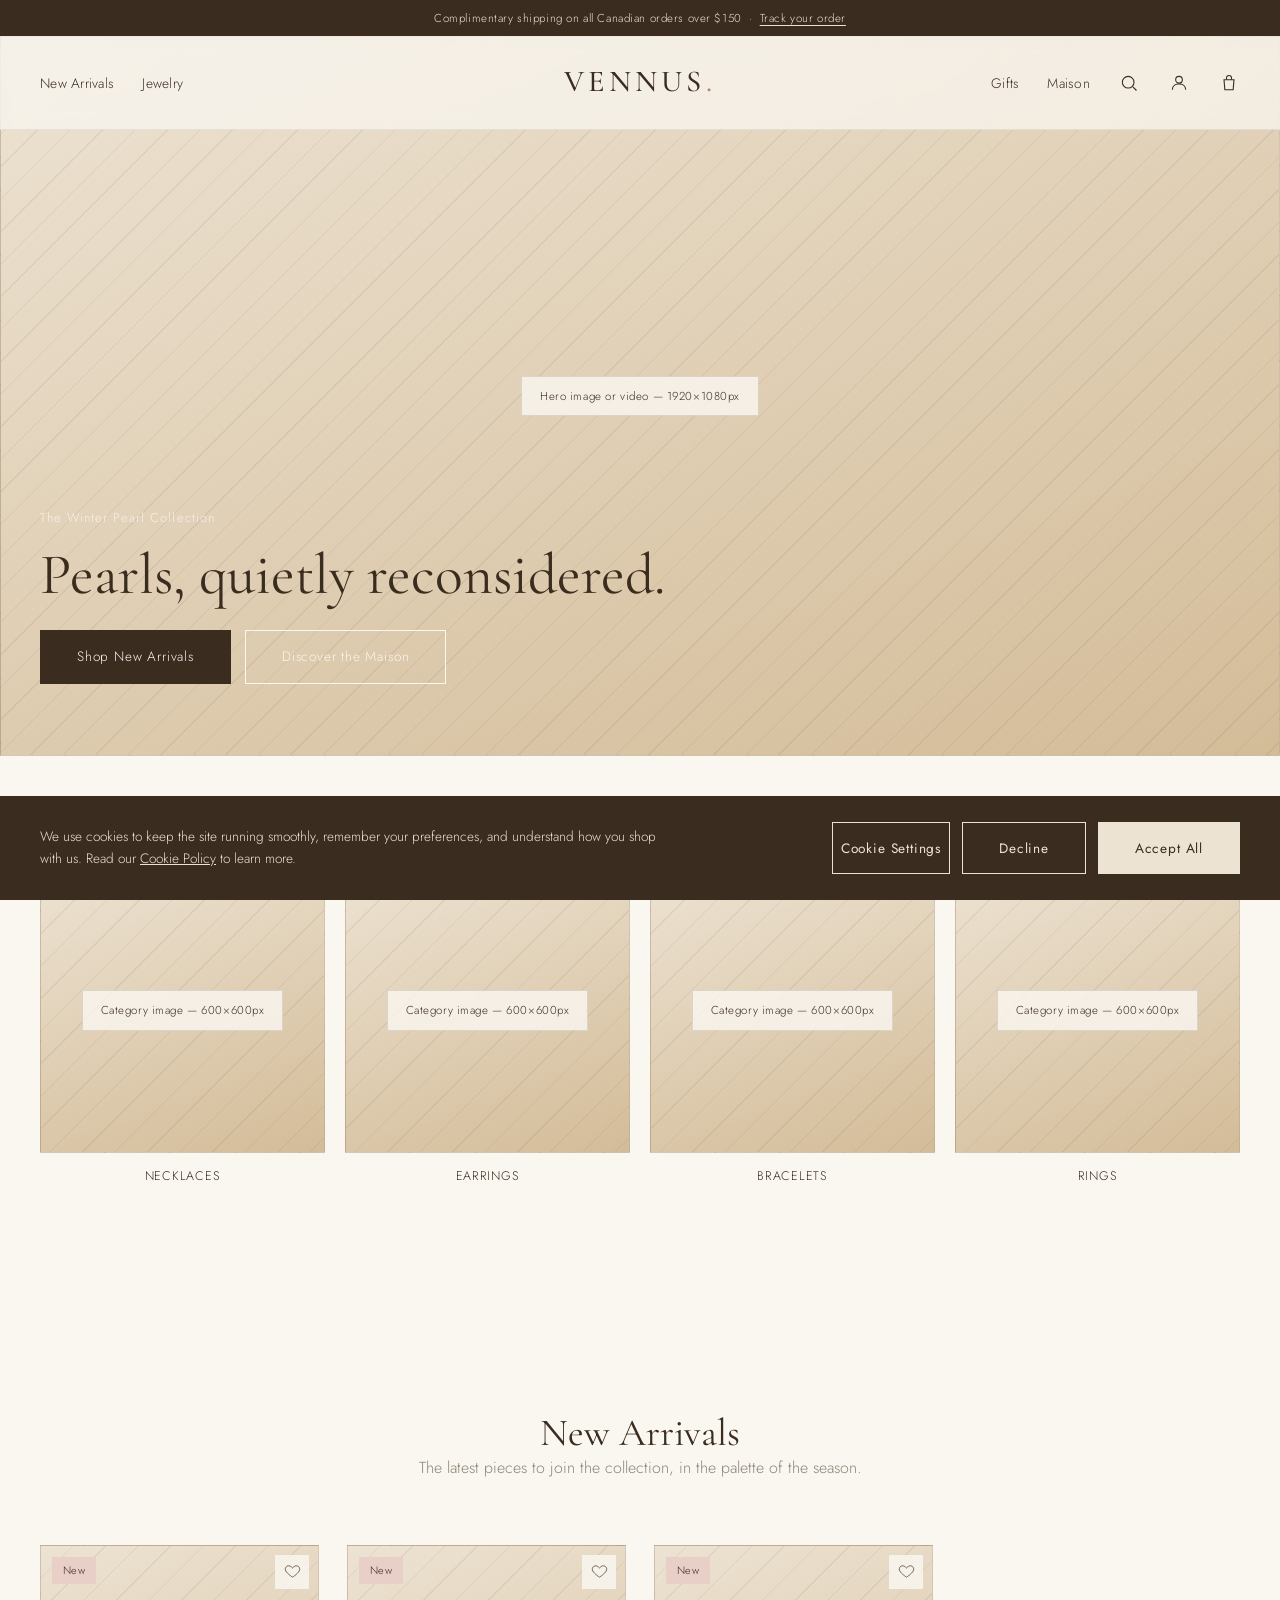
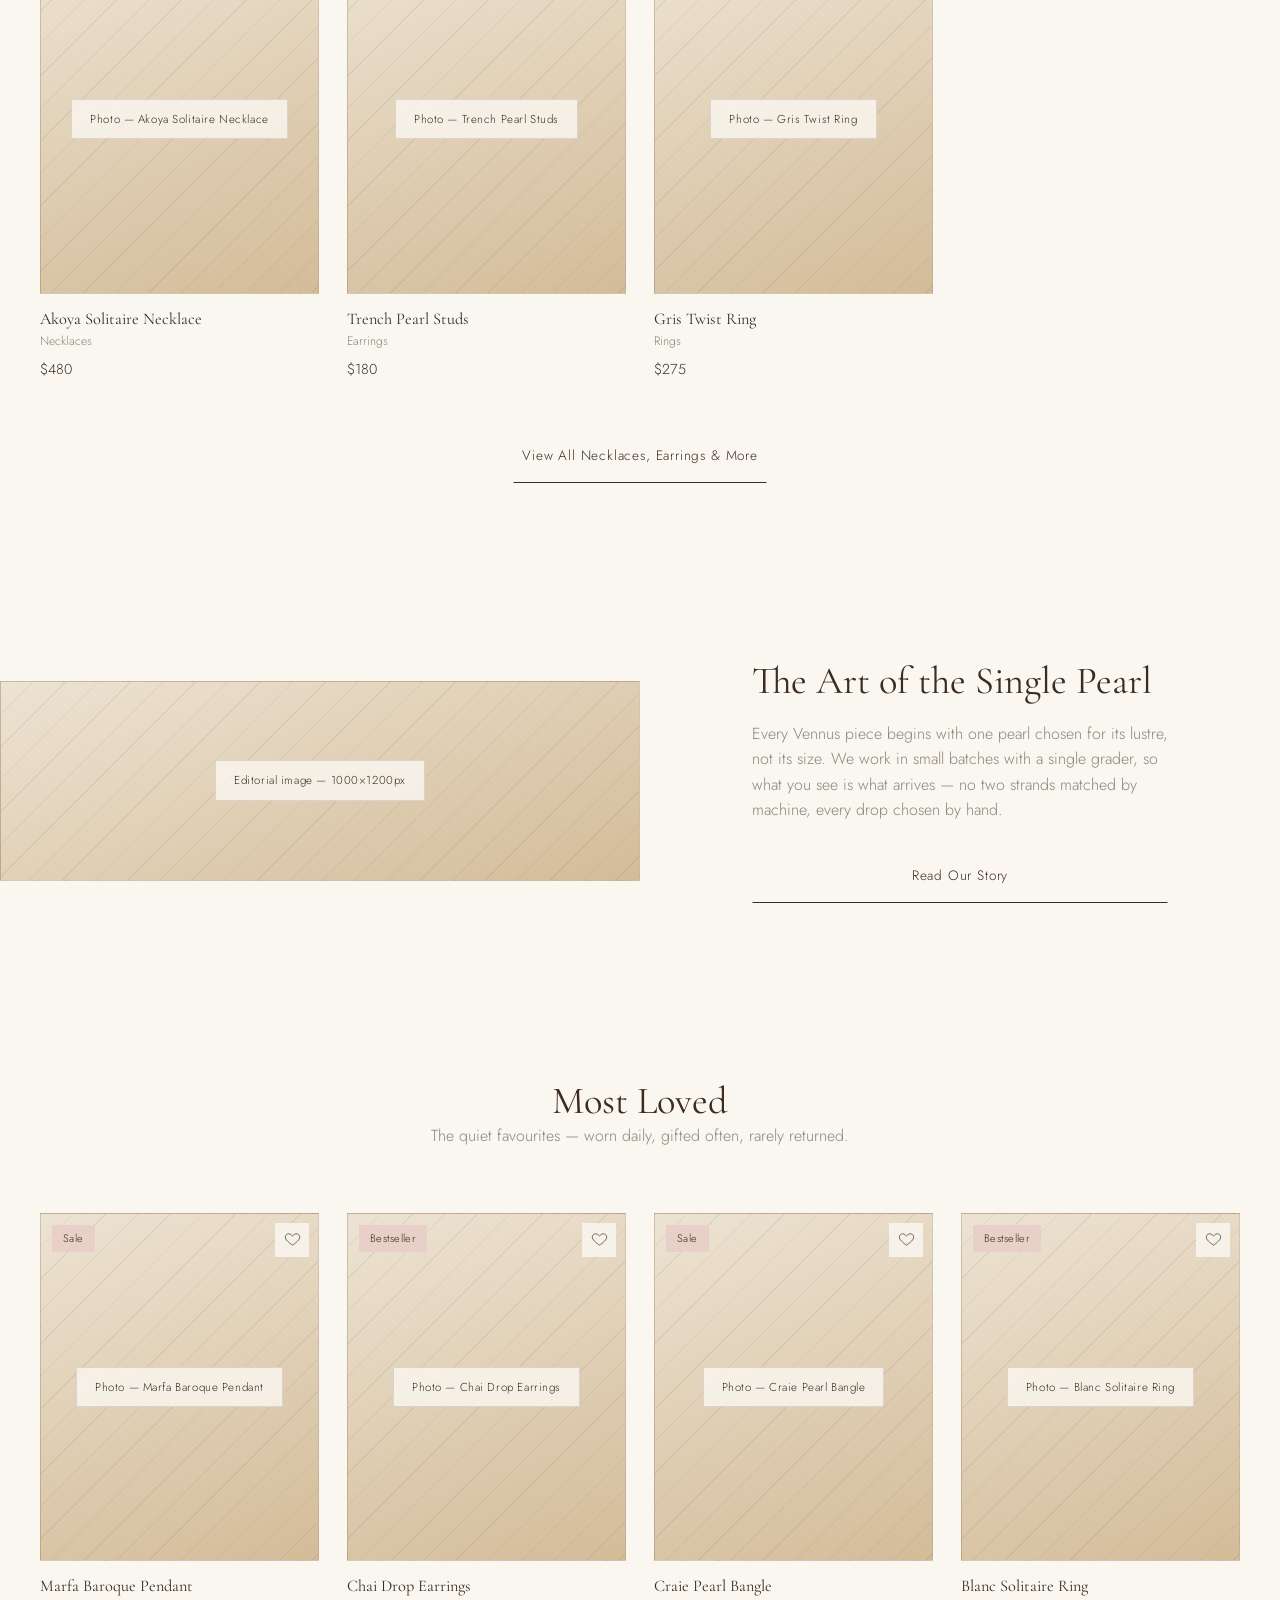
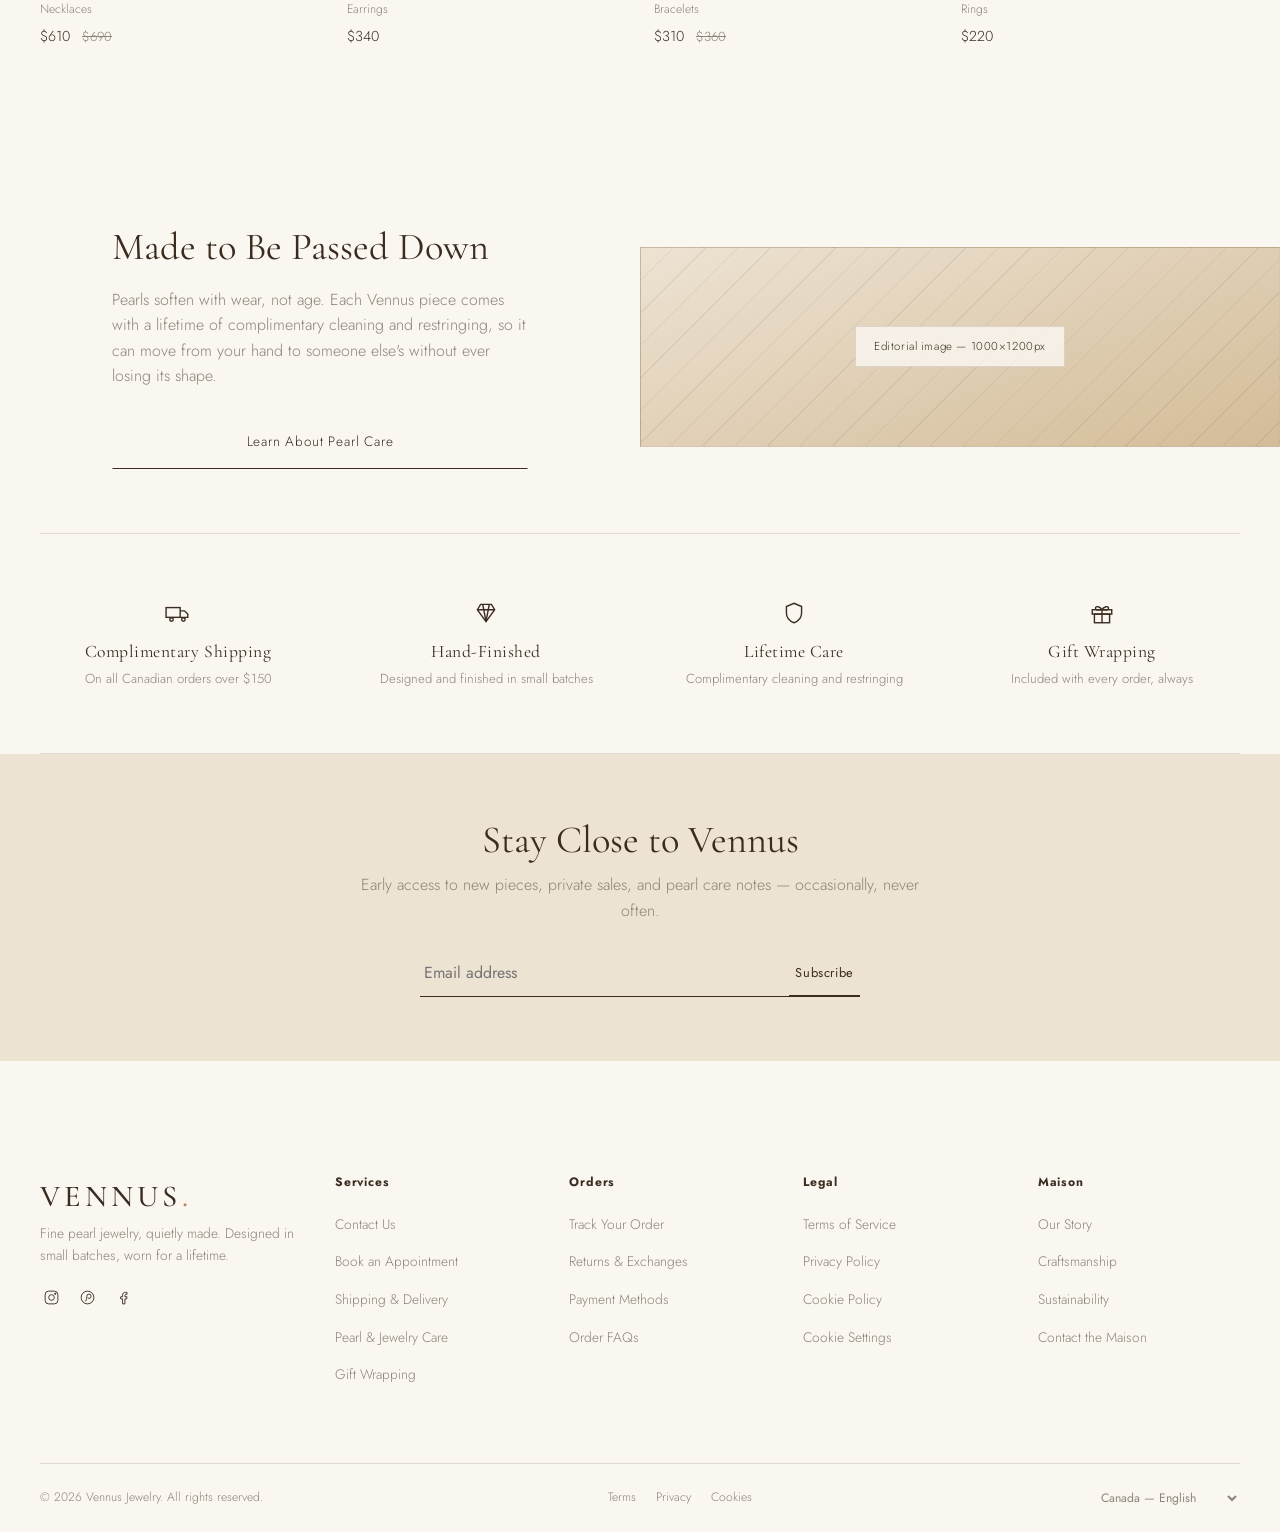
==== index.html @ 87d107f0 "Fix the actual root cause of the reload flash: a cold-starting backend The previous fix (apply immed" ====
<!DOCTYPE html>
<html lang="en">
<head>
<meta charset="UTF-8">
<meta name="viewport" content="width=device-width, initial-scale=1.0">
<title>VENNUS Jewelry — Fine Pearl Jewelry</title>
<meta name="description" content="VENNUS Jewelry — quietly luxurious pearl necklaces, earrings, bracelets, and rings, designed in small batches.">
<link rel="stylesheet" href="css/style.css?v=16">
</head>
<body class="hero-page">

<a href="#main" class="skip-link">Skip to content</a>

<!-- ============ TOP UTILITY BAR ============ -->
<div class="topbar">
  Complimentary shipping on all Canadian orders over $150 &nbsp;&middot;&nbsp; <a href="info.html#orders-track">Track your order</a>
</div>

<!-- ============ HEADER / NAVIGATION ============
     To change nav labels or add a category, edit the <li> items
     below. Each "has-dropdown" item shows a mega-menu on hover. -->
<header class="site-header">
  <nav class="nav-wrap" aria-label="Primary">
    <div class="nav-side nav-left">
      <button type="button" class="hamburger" data-mobile-open aria-label="Open menu">
        <span></span><span></span><span></span>
      </button>
      <ul class="primary-nav">
        <li><a href="shop.html" class="nav-link">New Arrivals</a></li>

        <!-- ===== JEWELRY MEGA MENU =====
             Columns: Gold Jewelry / Silver Jewelry / Solid Pearl
             Jewelry / Collections / Gifts. To edit a column, change
             the <h5> heading and the <li> links beneath it. -->
        <li class="has-dropdown">
          <a href="shop.html" class="nav-link" aria-haspopup="true" aria-expanded="false">Jewelry</a>
          <div class="mega-menu">
            <div class="mega-inner">
              <a class="mega-feature" href="shop.html">
                <div class="placeholder-block" data-editable-image="mega_feature_jewelry" aria-hidden="true"><span class="placeholder-label">Feature image — 760×570px</span></div>
                <span class="mega-feature-label">Precious Moments</span>
              </a>
              <div class="mega-cols">
                <div class="mega-col">
                  <h5>Gold Jewelry</h5>
                  <ul>
                    <li><a href="shop.html?category=rings">Rings</a></li>
                    <li><a href="shop.html?category=rings">Wedding rings</a></li>
                    <li><a href="shop.html?category=bracelets">Bracelets</a></li>
                    <li><a href="shop.html?category=necklaces">Necklaces and pendants</a></li>
                    <li><a href="shop.html?category=earrings">Earrings</a></li>
                    <li><a href="shop.html">View all</a></li>
                  </ul>
                </div>
                <div class="mega-col">
                  <h5>Silver Jewelry</h5>
                  <ul>
                    <li><a href="shop.html?category=rings">Rings</a></li>
                    <li><a href="shop.html?category=bracelets">Bracelets</a></li>
                    <li><a href="shop.html?category=necklaces">Necklaces and pendants</a></li>
                    <li><a href="shop.html?category=earrings">Earrings</a></li>
                    <li><a href="shop.html">View all</a></li>
                  </ul>
                </div>
                <div class="mega-col">
                  <h5>Solid Pearl Jewelry</h5>
                  <ul>
                    <li><a href="shop.html?category=necklaces">Pearl strands</a></li>
                    <li><a href="shop.html?category=necklaces">Necklaces and pendants</a></li>
                    <li><a href="shop.html?category=earrings">Earrings</a></li>
                    <li><a href="shop.html?category=bracelets">Bracelets</a></li>
                    <li><a href="shop.html">View all</a></li>
                  </ul>
                </div>
                <div class="mega-col">
                  <h5>Collections</h5>
                  <ul>
                    <li><a href="shop.html">Akoya</a></li>
                    <li><a href="shop.html">White South Sea</a></li>
                    <li><a href="shop.html">Keshi</a></li>
                  </ul>
                </div>
                <div class="mega-col">
                  <h5>Gifts</h5>
                  <ul>
                    <li><a href="shop.html">Gifts for her</a></li>
                    <li><a href="shop.html">Bridal gifts</a></li>
                    <li><a href="shop.html">Under $300</a></li>
                    <li><a href="info.html#services-gifting">Gift wrapping</a></li>
                  </ul>
                </div>
              </div>
            </div>
          </div>
        </li>
      </ul>
    </div>

    <a href="index.html" class="logo">VENNUS<span>.</span></a>

    <div class="nav-side nav-right">
      <ul class="primary-nav">
        <li><a href="shop.html" class="nav-link">Gifts</a></li>

        <!-- ===== MAISON MEGA MENU ===== -->
        <li class="has-dropdown">
          <a href="maison.html" class="nav-link" aria-haspopup="true" aria-expanded="false">Maison</a>
          <div class="mega-menu">
            <div class="mega-inner">
              <a class="mega-feature" href="maison.html">
                <div class="placeholder-block" data-editable-image="mega_feature_maison" aria-hidden="true"><span class="placeholder-label">Feature image — 760×570px</span></div>
                <span class="mega-feature-label">Inside the Atelier</span>
              </a>
              <div class="mega-cols">
                <div class="mega-col">
                  <h5>The Maison of Vennus</h5>
                  <ul>
                    <li><a href="maison.html#story">Our story</a></li>
                    <li><a href="maison.html#craft">Craftsmanship</a></li>
                    <li><a href="maison.html#sustainability">Sustainability</a></li>
                    <li><a href="info.html#services-care">Pearl care</a></li>
                    <li><a href="info.html#services-contact">Contact the maison</a></li>
                  </ul>
                </div>
              </div>
            </div>
          </div>
        </li>
      </ul>

      <button type="button" class="icon-btn" data-search-open aria-label="Search">
        <svg viewBox="0 0 24 24"><circle cx="11" cy="11" r="7" fill="none"/><line x1="21" y1="21" x2="16.65" y2="16.65"/></svg>
      </button>
      <a href="login.html" class="icon-btn" aria-label="Account">
        <svg viewBox="0 0 24 24"><circle cx="12" cy="8" r="4" fill="none"/><path d="M4 20c0-4.4 3.6-7 8-7s8 2.6 8 7" fill="none"/></svg>
      </a>
      <button type="button" class="icon-btn" data-cart-open aria-label="Open bag">
        <svg viewBox="0 0 24 24"><path d="M6 8h12l-1 12H7L6 8z" fill="none"/><path d="M9 8V6a3 3 0 0 1 6 0v2" fill="none"/></svg>
        <span class="cart-count" style="display:none;">0</span>
      </button>
    </div>
  </nav>
</header>

<!-- ============ MOBILE MENU ============ -->
<div class="mobile-menu" id="mobileMenu">
  <button type="button" class="icon-btn mobile-close" data-mobile-close aria-label="Close menu">
    <svg viewBox="0 0 24 24"><line x1="4" y1="4" x2="20" y2="20"/><line x1="20" y1="4" x2="4" y2="20"/></svg>
  </button>
  <ul class="mobile-primary">
    <li><a href="shop.html">New Arrivals</a></li>
    <li>
      <button type="button" class="mobile-toggle" data-mobile-toggle="mMenuJewelry" aria-expanded="false">
        Jewelry <span class="chevron">+</span>
      </button>
      <ul class="mobile-submenu" id="mMenuJewelry">
        <li><a href="shop.html?category=rings">Rings</a></li>
        <li><a href="shop.html?category=bracelets">Bracelets</a></li>
        <li><a href="shop.html?category=necklaces">Necklaces &amp; Pendants</a></li>
        <li><a href="shop.html?category=earrings">Earrings</a></li>
        <li><a href="shop.html">Gold, Silver &amp; Solid Pearl</a></li>
        <li><a href="shop.html">View All Jewelry</a></li>
      </ul>
    </li>
    <li><a href="shop.html">Gifts</a></li>
    <li>
      <button type="button" class="mobile-toggle" data-mobile-toggle="mMenuMaison" aria-expanded="false">
        Maison <span class="chevron">+</span>
      </button>
      <ul class="mobile-submenu" id="mMenuMaison">
        <li><a href="maison.html#story">Our Story</a></li>
        <li><a href="maison.html#craft">Craftsmanship</a></li>
        <li><a href="maison.html#sustainability">Sustainability</a></li>
        <li><a href="maison.html">The Maison of Vennus</a></li>
      </ul>
    </li>
  </ul>
  <ul class="mobile-utility">
    <li><a href="login.html">Account</a></li>
    <li><a href="info.html#services-contact">Services</a></li>
    <li><a href="info.html#orders-track">Track Your Order</a></li>
    <li><a href="info.html#legal-terms">Legal</a></li>
  </ul>
</div>

<!-- ============ SEARCH OVERLAY ============ -->
<div class="search-overlay" id="searchOverlay">
  <button type="button" class="icon-btn search-close" data-search-close aria-label="Close search">
    <svg viewBox="0 0 24 24"><line x1="4" y1="4" x2="20" y2="20"/><line x1="20" y1="4" x2="4" y2="20"/></svg>
  </button>
  <div class="search-box">
    <form id="searchForm">
      <label for="searchInput" class="visually-hidden">Search</label>
      <input type="text" id="searchInput" placeholder="Search pearls, necklaces, gifts…" autocomplete="off">
      <button type="submit" class="icon-btn" aria-label="Submit search">
        <svg viewBox="0 0 24 24"><circle cx="11" cy="11" r="7" fill="none"/><line x1="21" y1="21" x2="16.65" y2="16.65"/></svg>
      </button>
    </form>
  </div>
</div>

<!-- ============ CART DRAWER ============ -->
<div class="drawer-backdrop" id="drawerBackdrop"></div>
<aside class="cart-drawer" id="cartDrawer" aria-label="Shopping bag">
  <div class="cart-drawer-header">
    <h3>Your Bag</h3>
    <button type="button" class="icon-btn" data-cart-close aria-label="Close bag">
      <svg viewBox="0 0 24 24"><line x1="4" y1="4" x2="20" y2="20"/><line x1="20" y1="4" x2="4" y2="20"/></svg>
    </button>
  </div>
  <div class="cart-items">
    <div class="cart-empty" id="cartEmpty">Your bag is currently empty.</div>
    <div id="cartItemsList"></div>
  </div>
  <div class="cart-drawer-footer">
    <div class="cart-subtotal"><span>Subtotal</span><span id="cartSubtotal">$0</span></div>
    <button type="button" class="btn btn-primary btn-block" id="checkoutBtn">Checkout</button>
    <p class="cart-note">Shipping, taxes, and any discounts calculated at checkout.</p>
  </div>
</aside>

<!-- ============ MAIN CONTENT ============ -->
<main id="main">

  <!-- HERO — controlled from Admin -> Settings -> Hero Images/Video.
       If nothing's set there yet, this placeholder shows instead. -->
  <section class="hero">
    <div class="placeholder-block" data-editable-image="hero_home" aria-hidden="true">
      <span class="placeholder-label">Hero image or video — 1920×1080px</span>
    </div>
    <div class="hero-content on-image">
      <p class="hero-eyebrow">The Winter Pearl Collection</p>
      <h1>Pearls, quietly reconsidered.</h1>
      <div class="hero-actions">
        <a href="shop.html" class="btn btn-primary">Shop New Arrivals</a>
        <a href="maison.html" class="btn btn-secondary">Discover the Maison</a>
      </div>
    </div>
  </section>

  <!-- SHOP BY CATEGORY (Hermès-style tile grid) -->
  <section class="section category-grid-section">
    <div class="container">
      <div class="category-grid">
        <a href="shop.html?category=necklaces" class="category-tile">
          <div class="placeholder-block" data-editable-image="category_necklaces" aria-hidden="true"><span class="placeholder-label">Category image — 600×600px</span></div>
          <span class="category-tile-label">Necklaces</span>
        </a>
        <a href="shop.html?category=earrings" class="category-tile">
          <div class="placeholder-block" data-editable-image="category_earrings" aria-hidden="true"><span class="placeholder-label">Category image — 600×600px</span></div>
          <span class="category-tile-label">Earrings</span>
        </a>
        <a href="shop.html?category=bracelets" class="category-tile">
          <div class="placeholder-block" data-editable-image="category_bracelets" aria-hidden="true"><span class="placeholder-label">Category image — 600×600px</span></div>
          <span class="category-tile-label">Bracelets</span>
        </a>
        <a href="shop.html?category=rings" class="category-tile">
          <div class="placeholder-block" data-editable-image="category_rings" aria-hidden="true"><span class="placeholder-label">Category image — 600×600px</span></div>
          <span class="category-tile-label">Rings</span>
        </a>
      </div>
    </div>
  </section>

  <!-- NEW ARRIVALS -->
  <section class="section">
    <div class="container">
      <div class="section-header">
        <h2>New Arrivals</h2>
        <p>The latest pieces to join the collection, in the palette of the season.</p>
      </div>
      <!-- Auto-filled from products.js (items with tag: "new") -->
      <div class="product-grid" id="newArrivalsGrid"></div>
      <div class="center" style="margin-top:48px;">
        <a href="shop.html" class="btn btn-ghost">View All Necklaces, Earrings & More</a>
      </div>
    </div>
  </section>

  <!-- EDITORIAL SPLIT 1 -->
  <div class="editorial-split">
    <!-- IMAGE PLACEHOLDER: replace with a portrait editorial photo -->
    <div class="placeholder-block" data-editable-image="home_editorial_1" aria-hidden="true"><span class="placeholder-label">Editorial image — 1000×1200px</span></div>
    <div class="editorial-copy">
      <h2>The Art of the Single Pearl</h2>
      <p>Every Vennus piece begins with one pearl chosen for its lustre, not its size. We work in small batches with a single grader, so what you see is what arrives — no two strands matched by machine, every drop chosen by hand.</p>
      <a href="maison.html" class="btn btn-ghost">Read Our Story</a>
    </div>
  </div>

  <!-- BESTSELLERS -->
  <section class="section">
    <div class="container">
      <div class="section-header">
        <h2>Most Loved</h2>
        <p>The quiet favourites — worn daily, gifted often, rarely returned.</p>
      </div>
      <!-- Auto-filled from products.js (items with tag: "bestseller" or "sale") -->
      <div class="product-grid" id="bestsellersGrid"></div>
    </div>
  </section>

  <!-- EDITORIAL SPLIT 2 (reversed) -->
  <div class="editorial-split">
    <div class="editorial-copy">
      <h2>Made to Be Passed Down</h2>
      <p>Pearls soften with wear, not age. Each Vennus piece comes with a lifetime of complimentary cleaning and restringing, so it can move from your hand to someone else's without ever losing its shape.</p>
      <a href="info.html#services-care" class="btn btn-ghost">Learn About Pearl Care</a>
    </div>
    <!-- IMAGE PLACEHOLDER: replace with a close-up product/lifestyle photo -->
    <div class="placeholder-block" data-editable-image="home_editorial_2" aria-hidden="true"><span class="placeholder-label">Editorial image — 1000×1200px</span></div>
  </div>

  <!-- VALUE STRIP -->
  <div class="container">
    <div class="value-strip">
      <div>
        <span class="icon-btn"><svg viewBox="0 0 24 24"><rect x="1" y="7" width="13" height="9" fill="none"/><path d="M14 10h4l3 3v3h-7" fill="none"/><circle cx="6" cy="18" r="1.6" fill="none"/><circle cx="17" cy="18" r="1.6" fill="none"/></svg></span>
        <h4>Complimentary Shipping</h4>
        <p>On all Canadian orders over $150</p>
      </div>
      <div>
        <span class="icon-btn"><svg viewBox="0 0 24 24"><path d="M4 9l3-5h10l3 5-8 11-8-11z" fill="none"/><path d="M4 9h16M9 4l3 16 3-16" fill="none"/></svg></span>
        <h4>Hand-Finished</h4>
        <p>Designed and finished in small batches</p>
      </div>
      <div>
        <span class="icon-btn"><svg viewBox="0 0 24 24"><path d="M12 3l7 3v6c0 4.5-3 7.5-7 9-4-1.5-7-4.5-7-9V6l7-3z" fill="none"/></svg></span>
        <h4>Lifetime Care</h4>
        <p>Complimentary cleaning and restringing</p>
      </div>
      <div>
        <span class="icon-btn"><svg viewBox="0 0 24 24"><rect x="3" y="9" width="18" height="4" fill="none"/><rect x="5" y="13" width="14" height="8" fill="none"/><path d="M12 9v12M12 9c-1.5-3-6-4-6-1.5S9 9 12 9zm0 0c1.5-3 6-4 6-1.5S15 9 12 9z" fill="none"/></svg></span>
        <h4>Gift Wrapping</h4>
        <p>Included with every order, always</p>
      </div>
    </div>
  </div>

</main>

<!-- ============ FOOTER ============ -->
<footer class="site-footer">
  <div class="newsletter-band">
    <div class="container">
      <h2>Stay Close to Vennus</h2>
      <p>Early access to new pieces, private sales, and pearl care notes — occasionally, never often.</p>
      <form id="newsletterForm" class="newsletter-form">
        <label for="newsletterEmail" class="visually-hidden">Email address</label>
        <input type="email" id="newsletterEmail" placeholder="Email address" required>
        <button type="submit">Subscribe</button>
      </form>
      <p class="form-success" id="newsletterSuccess" style="display:none; max-width:440px; margin:16px auto 0;">Thank you — you're on the list.</p>
    </div>
  </div>

  <div class="container">
    <div class="footer-columns">
      <div class="footer-brand">
        <a href="index.html" class="logo">VENNUS<span>.</span></a>
        <p>Fine pearl jewelry, quietly made. Designed in small batches, worn for a lifetime.</p>
        <div class="footer-social">
          <a href="#" class="icon-btn" aria-label="Instagram"><svg viewBox="0 0 24 24"><rect x="3" y="3" width="18" height="18" rx="5" fill="none"/><circle cx="12" cy="12" r="4" fill="none"/><circle cx="17.3" cy="6.7" r="0.9" fill="currentColor"/></svg></a>
          <a href="#" class="icon-btn" aria-label="Pinterest"><svg viewBox="0 0 24 24"><circle cx="12" cy="12" r="9" fill="none"/><path d="M9.5 17.5c1-3 1.6-5.8 1.6-7.3a3 3 0 1 1 3 3c-1 0-1.9-.5-1.9-.5" fill="none"/></svg></a>
          <a href="#" class="icon-btn" aria-label="Facebook"><svg viewBox="0 0 24 24"><path d="M14 21v-7h2.5l.5-3H14V9c0-.9.3-1.5 1.6-1.5H17V4.8C16.7 4.8 15.7 4.7 14.6 4.7c-2.3 0-3.9 1.4-3.9 4v2.3H8v3h2.7v7H14z" fill="none"/></svg></a>
        </div>
      </div>

      <div class="footer-col">
        <h5>Services</h5>
        <ul>
          <li><a href="info.html#services-contact">Contact Us</a></li>
          <li><a href="info.html#services-appointment">Book an Appointment</a></li>
          <li><a href="info.html#services-shipping">Shipping &amp; Delivery</a></li>
          <li><a href="info.html#services-care">Pearl &amp; Jewelry Care</a></li>
          <li><a href="info.html#services-gifting">Gift Wrapping</a></li>
        </ul>
      </div>

      <div class="footer-col">
        <h5>Orders</h5>
        <ul>
          <li><a href="info.html#orders-track">Track Your Order</a></li>
          <li><a href="info.html#orders-returns">Returns &amp; Exchanges</a></li>
          <li><a href="info.html#orders-payment">Payment Methods</a></li>
          <li><a href="info.html#orders-faq">Order FAQs</a></li>
        </ul>
      </div>

      <div class="footer-col">
        <h5>Legal</h5>
        <ul>
          <li><a href="info.html#legal-terms">Terms of Service</a></li>
          <li><a href="info.html#legal-privacy">Privacy Policy</a></li>
          <li><a href="info.html#legal-cookies">Cookie Policy</a></li>
          <li><a href="#" data-cookie-settings>Cookie Settings</a></li>
        </ul>
      </div>

      <div class="footer-col">
        <h5>Maison</h5>
        <ul>
          <li><a href="maison.html#story">Our Story</a></li>
          <li><a href="maison.html#craft">Craftsmanship</a></li>
          <li><a href="maison.html#sustainability">Sustainability</a></li>
          <li><a href="info.html#services-contact">Contact the Maison</a></li>
        </ul>
      </div>
    </div>

    <div class="footer-bottom">
      <p>&copy; <span id="copyrightYear">2026</span> Vennus Jewelry. All rights reserved.</p>
      <div class="footer-bottom-links">
        <a href="info.html#legal-terms">Terms</a>
        <a href="info.html#legal-privacy">Privacy</a>
        <a href="info.html#legal-cookies">Cookies</a>
      </div>
      <div class="footer-region">
        <label for="regionSelect" class="visually-hidden">Region</label>
        <select id="regionSelect">
          <option>Canada — English</option>
          <option>Canada — Français</option>
          <option>United States — English</option>
        </select>
      </div>
    </div>
  </div>
</footer>

<!-- ============ COOKIE CONSENT BANNER ============ -->
<div class="cookie-banner" id="cookieBanner" role="dialog" aria-label="Cookie preferences">
  <div class="cookie-inner">
    <p class="cookie-text">We use cookies to keep the site running smoothly, remember your preferences, and understand how you shop with us. Read our <a href="info.html#legal-cookies">Cookie Policy</a> to learn more.</p>
    <div class="cookie-actions">
      <button type="button" class="btn btn-ghost" data-cookie-settings>Cookie Settings</button>
      <button type="button" class="btn btn-secondary" id="cookieDecline">Decline</button>
      <button type="button" class="btn btn-primary" id="cookieAccept">Accept All</button>
    </div>
  </div>
</div>

<div class="modal-backdrop" id="cookieModalBackdrop">
  <div class="modal" role="dialog" aria-modal="true" aria-label="Cookie settings">
    <button type="button" class="icon-btn modal-close" data-modal-close aria-label="Close">
      <svg viewBox="0 0 24 24"><line x1="4" y1="4" x2="20" y2="20"/><line x1="20" y1="4" x2="4" y2="20"/></svg>
    </button>
    <h3>Cookie Preferences</h3>
    <p>Choose which cookies you're comfortable with. You can update this anytime from the "Cookie Settings" link in our footer.</p>

    <div class="cookie-option">
      <div><h4>Strictly Necessary</h4><p>Required for the site, bag, and checkout to function. Always on.</p></div>
      <label class="switch"><input type="checkbox" checked disabled><span class="switch-track"></span></label>
    </div>
    <div class="cookie-option">
      <div><h4>Performance &amp; Analytics</h4><p>Helps us understand how the site is used so we can improve it.</p></div>
      <label class="switch"><input type="checkbox" id="toggleAnalytics" checked><span class="switch-track"></span></label>
    </div>
    <div class="cookie-option">
      <div><h4>Functional</h4><p>Remembers preferences like your region and wishlist.</p></div>
      <label class="switch"><input type="checkbox" id="toggleFunctional" checked><span class="switch-track"></span></label>
    </div>
    <div class="cookie-option">
      <div><h4>Marketing</h4><p>Used to personalize offers and measure campaign performance.</p></div>
      <label class="switch"><input type="checkbox" id="toggleMarketing"><span class="switch-track"></span></label>
    </div>

    <div class="modal-actions">
      <button type="button" class="btn btn-secondary" data-modal-close>Cancel</button>
      <button type="button" class="btn btn-primary" id="cookieSavePrefs">Save Preferences</button>
    </div>
  </div>
</div>

<script src="js/products.js?v=6"></script>
<script src="js/vennus-api.js?v=10"></script>
<script src="js/vennus-admin-bar.js?v=14"></script>
<!-- Customer service chat is built (js/vennus-chat.js) but its backend isn't connected yet, so it's disabled here for now.
<script src="js/vennus-chat.js?v=1"></script>
-->
<script src="js/cart.js?v=5"></script>
<script src="js/render.js?v=6"></script>
<script src="js/main.js?v=8"></script>
</body>
</html>
---- css/style.css ----
/* =================================================================
   VENNUS JEWELRY — Stylesheet
   -----------------------------------------------------------------
   Organized in sections:
   1. Fonts & Design Tokens (EDIT COLORS HERE)
   2. Reset & Base
   3. Layout & Utilities
   4. Buttons & Form Elements
   5. Top Bar & Header / Navigation
   6. Mega Menu Dropdown
   7. Search Overlay
   8. Cart Drawer
   9. Mobile Menu
   10. Cookie Consent Banner + Settings Modal
   11. Hero & Editorial Sections
   12. Product Grid & Product Card
   13. Product Detail Page
   14. Login / Account Page
   15. Info Page (Services / Orders / Legal)
   16. Footer
   17. Responsive
   ================================================================= */

@import url('https://fonts.googleapis.com/css2?family=Cormorant+Garamond:ital,wght@0,300;0,400;0,500;0,600;1,400&family=Jost:wght@300;400;500&display=swap');

/* -----------------------------------------------------------------
   1. DESIGN TOKENS — this is the palette from your Hermès swatch
   board. Adjust these six core values to retune the whole site.
   ----------------------------------------------------------------- */
:root {
  /* Core palette (from uploaded swatch references) */
  --blanc: #FAF7F1;         /* base background — "Blanc" */
  --craie: #EDE3D3;         /* section / card background — "Craie" */
  --sand: #C9AC80;          /* "Beige Marfa" — primary accent / borders */
  --chai: #B8865A;          /* "Chai" — CTA hover, links */
  --beton: #8D8477;         /* "Beton" — muted text, dividers */
  --umber: #3B2C20;         /* "Beige de Weimar" deepened — headings, text */

  /* Sparing highlight accents */
  --blush: #E8CFC8;         /* light pink — used only for tags/focus/small accents */
  --champagne: #E4D5AC;     /* light warm yellow — used only for gold-foil hover edges */

  /* Functional */
  --white: #FFFFFF;
  --line: rgba(59, 44, 32, 0.14);      /* hairline divider */
  --line-soft: rgba(59, 44, 32, 0.08);
  --overlay: rgba(35, 26, 18, 0.45);
  --shadow-soft: 0 8px 30px rgba(59, 44, 32, 0.10);

  /* Type */
  --font-display: 'Cormorant Garamond', 'Times New Roman', serif;
  --font-body: 'Jost', 'Helvetica Neue', Arial, sans-serif;

  /* Rhythm */
  --container-max: 1400px;
  --gap-xs: 8px;
  --gap-sm: 16px;
  --gap-md: 32px;
  --gap-lg: 64px;
  --gap-xl: 112px;

  --ease: cubic-bezier(0.4, 0, 0.2, 1);
}

/* -----------------------------------------------------------------
   2. RESET & BASE
   ----------------------------------------------------------------- */
* { box-sizing: border-box; margin: 0; padding: 0; }

html { scroll-behavior: smooth; }

body {
  font-family: var(--font-body);
  font-weight: 300;
  color: var(--umber);
  background: var(--blanc);
  line-height: 1.6;
  -webkit-font-smoothing: antialiased;
  overflow-x: hidden;
}

img { max-width: 100%; display: block; }

a {
  color: inherit;
  text-decoration: none;
}

button {
  font-family: inherit;
  border: none;
  background: none;
  cursor: pointer;
  color: inherit;
}

input, select, textarea {
  font-family: inherit;
  font-size: inherit;
  color: inherit;
}

ul { list-style: none; }

h1, h2, h3, h4 {
  font-family: var(--font-display);
  font-weight: 500;
  line-height: 1.15;
  color: var(--umber);
}

h1 { font-size: clamp(2.4rem, 4.5vw, 4rem); font-weight: 400; }
h2 { font-size: clamp(1.9rem, 3vw, 2.6rem); font-weight: 400; }
h3 { font-size: 1.4rem; }
h4 { font-size: 1.1rem; letter-spacing: 0.03em; }

p { max-width: 62ch; }

/* Visible keyboard focus everywhere */
a:focus-visible,
button:focus-visible,
input:focus-visible,
select:focus-visible,
textarea:focus-visible {
  outline: 2px solid var(--chai);
  outline-offset: 3px;
}

@media (prefers-reduced-motion: reduce) {
  *, *::before, *::after {
    animation-duration: 0.001ms !important;
    transition-duration: 0.001ms !important;
    scroll-behavior: auto !important;
  }
}

/* -----------------------------------------------------------------
   3. LAYOUT & UTILITIES
   ----------------------------------------------------------------- */
.container {
  max-width: var(--container-max);
  margin: 0 auto;
  padding: 0 40px;
}

.section {
  padding: var(--gap-xl) 0;
}

.section-tight { padding: var(--gap-lg) 0; }

.section-header {
  text-align: center;
  max-width: 620px;
  margin: 0 auto var(--gap-lg);
}

.section-header p {
  margin: 0 auto;
  color: var(--beton);
}

.hairline {
  border: none;
  border-top: 1px solid var(--line);
}

.center { text-align: center; }

.visually-hidden {
  position: absolute;
  width: 1px; height: 1px;
  overflow: hidden;
  clip: rect(0 0 0 0);
  white-space: nowrap;
}

.skip-link {
  position: absolute;
  left: -999px;
  top: 0;
  background: var(--umber);
  color: var(--blanc);
  padding: 12px 20px;
  z-index: 999;
}
.skip-link:focus { left: 16px; top: 16px; }

/* -----------------------------------------------------------------
   4. BUTTONS & FORM ELEMENTS
   ----------------------------------------------------------------- */
.btn {
  display: inline-flex;
  align-items: center;
  justify-content: center;
  gap: 8px;
  padding: 15px 36px;
  font-family: var(--font-body);
  font-size: 0.85rem;
  letter-spacing: 0.06em;
  border: 1px solid var(--umber);
  transition: background 0.3s var(--ease), color 0.3s var(--ease), border-color 0.3s var(--ease);
  cursor: pointer;
  white-space: nowrap;
}

.btn-primary {
  background: var(--umber);
  color: var(--blanc);
}
.btn-primary:hover { background: var(--chai); border-color: var(--chai); }

.btn-secondary {
  background: transparent;
  color: var(--umber);
  border-color: var(--umber);
}
.btn-secondary:hover { background: var(--umber); color: var(--blanc); }

.btn-ghost {
  border-color: transparent;
  padding: 15px 8px;
  border-bottom: 1px solid var(--umber);
}
.btn-ghost:hover { color: var(--chai); border-color: var(--chai); }

.btn-block { width: 100%; }
.btn-sm { padding: 10px 22px; font-size: 0.78rem; }

.field {
  margin-bottom: 22px;
}
.field label {
  display: block;
  font-size: 0.78rem;
  letter-spacing: 0.04em;
  color: var(--beton);
  margin-bottom: 8px;
}
.field input,
.field select,
.field textarea {
  width: 100%;
  padding: 13px 14px;
  background: var(--white);
  border: 1px solid var(--line);
  transition: border-color 0.2s var(--ease);
}
.field input:focus,
.field select:focus,
.field textarea:focus {
  border-color: var(--sand);
  outline: none;
}

/* -----------------------------------------------------------------
   5. TOP BAR & HEADER / NAVIGATION
   ----------------------------------------------------------------- */
.topbar {
  background: var(--umber);
  color: var(--craie);
  font-size: 0.72rem;
  letter-spacing: 0.05em;
  text-align: center;
  padding: 9px 20px;
}

.topbar a { text-decoration: underline; text-underline-offset: 3px; }

.site-header {
  position: sticky;
  top: 0;
  z-index: 60;
  background: var(--blanc);
  border-bottom: 1px solid var(--line);
  transition: background 0.35s var(--ease), border-color 0.35s var(--ease);
  /* The mega-menu positions itself against this element (sticky counts
     as positioned), which is how it spans the full width of the page.
     overflow must stay visible or the panel would be clipped. */
  overflow: visible;
}

/* -----------------------------------------------------------------
   TRANSLUCENT HEADER OVER THE HERO
   Pages that open with a hero image/video carry class="hero-page" on
   <body>. The hero is pulled up underneath the nav so the media runs
   edge to edge behind it, and the bar itself is a frosted, translucent
   white (so the image still shows through softly, à la Hermès) until
   you scroll past the hero — at which point it becomes fully solid.
   ----------------------------------------------------------------- */
body.hero-page .site-header {
  background: rgba(250, 247, 241, 0.72);
  backdrop-filter: blur(10px);
  -webkit-backdrop-filter: blur(10px);
  border-bottom-color: rgba(59, 44, 32, 0.08);
}

body.hero-page .hero {
  margin-top: calc(-1 * var(--header-h, 78px));
}

/* Solid again once scrolled, or while a mega-menu is open */
body.hero-page .site-header.is-solid,
body.hero-page .site-header.menu-open {
  background: var(--blanc);
  border-bottom-color: var(--line);
}

/* OPTIONAL: if your hero image or video is DARK, add class
   "header-light" alongside "hero-page" on <body> and the nav will
   switch to cream text so it stays readable over the footage.
   e.g. <body class="hero-page header-light"> */
body.hero-page.header-light .site-header:not(.is-solid):not(.menu-open) .nav-link,
body.hero-page.header-light .site-header:not(.is-solid):not(.menu-open) .logo {
  color: var(--blanc);
}
body.hero-page.header-light .site-header:not(.is-solid):not(.menu-open) .icon-btn svg {
  stroke: var(--blanc);
}
body.hero-page.header-light .site-header:not(.is-solid):not(.menu-open) .hamburger span {
  background: var(--blanc);
}

.nav-wrap {
  display: grid;
  grid-template-columns: 1fr auto 1fr;
  align-items: center;
  padding: 22px 40px;
  gap: 24px;
}

.nav-side {
  display: flex;
  align-items: center;
  gap: 28px;
}
.nav-side.nav-right { justify-content: flex-end; }

.primary-nav {
  display: flex;
  gap: 28px;
}

/* Nav items are intentionally NOT position:relative — the mega-menu
   must position itself against .site-header (which is sticky, and so
   acts as the containing block) in order to span full width. */
.primary-nav > li { position: static; }

.nav-link {
  font-size: 0.86rem;
  letter-spacing: 0.02em;
  padding: 6px 0;
  position: relative;
}
.nav-link::after {
  content: '';
  position: absolute;
  left: 0; right: 0; bottom: -2px;
  height: 1px;
  background: var(--chai);
  transform: scaleX(0);
  transform-origin: left;
  transition: transform 0.25s var(--ease);
}
.nav-link:hover::after,
.nav-link[aria-expanded="true"]::after { transform: scaleX(1); }

.logo {
  font-family: var(--font-display);
  font-size: 1.9rem;
  letter-spacing: 0.14em;
  text-align: center;
  font-weight: 500;
  white-space: nowrap;
}
.logo span { color: var(--chai); }

.icon-btn {
  position: relative;
  width: 22px;
  height: 22px;
  display: inline-flex;
  align-items: center;
  justify-content: center;
}
.icon-btn svg { width: 20px; height: 20px; stroke: var(--umber); fill: none; stroke-width: 1.3; }
.icon-btn:hover svg { stroke: var(--chai); }

.cart-count {
  position: absolute;
  top: -8px; right: -10px;
  background: var(--chai);
  color: var(--blanc);
  font-size: 0.62rem;
  width: 16px; height: 16px;
  border-radius: 50%;
  display: flex; align-items: center; justify-content: center;
  font-family: var(--font-body);
}

.hamburger { display: none; flex-direction: column; gap: 5px; width: 24px; }
.hamburger span { display: block; height: 1px; background: var(--umber); width: 100%; }

/* -----------------------------------------------------------------
   6. MEGA MENU DROPDOWN (Hermès-style)
   The panel spans the full width of the header and sits FLUSH
   against its bottom edge (top: 100%), so there is no gap for the
   pointer to cross on the way down. This is what lets you move
   from the nav link into the menu without it closing.
   ----------------------------------------------------------------- */
.mega-menu {
  position: absolute;
  top: 100%;
  left: 0;
  right: 0;
  width: 100%;
  background: var(--blanc);
  border-top: 1px solid var(--line);
  box-shadow: 0 14px 30px rgba(59, 44, 32, 0.08);
  padding: 46px 0 54px;
  z-index: 55;
  opacity: 0;
  visibility: hidden;
  pointer-events: none;
  transform: translateY(-6px);
  transition: opacity 0.22s var(--ease), transform 0.22s var(--ease), visibility 0.22s;
}

.primary-nav li.open > .mega-menu {
  opacity: 1;
  visibility: visible;
  pointer-events: auto;
  transform: translateY(0);
}

.mega-inner {
  max-width: var(--container-max);
  margin: 0 auto;
  padding: 0 40px;
  display: grid;
  grid-template-columns: minmax(240px, 300px) 1fr;
  gap: 52px;
  align-items: start;
}

.mega-feature { display: block; position: relative; min-width: 0; }
.mega-feature .placeholder-block { min-height: 0; width: 100%; }
.mega-feature-label {
  position: absolute;
  left: 20px;
  bottom: 18px;
  font-family: var(--font-display);
  font-size: 1.15rem;
  color: var(--blanc);
  text-shadow: 0 1px 6px rgba(0,0,0,0.4);
}
.mega-feature:hover .mega-feature-label { color: var(--champagne); }

/* Five columns, matching the Hermès layout. min-width:0 stops long
   link text from forcing a column wider than its share and pushing
   the panel out past the edge of the page. */
.mega-cols {
  display: grid;
  grid-template-columns: repeat(5, minmax(0, 1fr));
  gap: 28px;
  min-width: 0;
}

.mega-col { min-width: 0; }
.mega-col h5 {
  font-family: var(--font-body);
  font-size: 0.72rem;
  letter-spacing: 0.09em;
  color: var(--umber);
  font-weight: 500;
  margin-bottom: 18px;
  padding-bottom: 12px;
  border-bottom: 1px solid var(--line-soft);
}
.mega-col ul li { margin-bottom: 13px; }
.mega-col ul li a { font-size: 0.9rem; }
.mega-col ul li a:hover { color: var(--chai); }

/* -----------------------------------------------------------------
   7. SEARCH OVERLAY
   ----------------------------------------------------------------- */
.search-overlay {
  position: fixed;
  inset: 0;
  background: var(--blanc);
  z-index: 90;
  display: flex;
  align-items: flex-start;
  justify-content: center;
  padding-top: 12vh;
  opacity: 0;
  visibility: hidden;
  transition: opacity 0.3s var(--ease);
}
.search-overlay.open { opacity: 1; visibility: visible; }

.search-box { width: min(640px, 88vw); text-align: center; }
.search-box form {
  display: flex;
  border-bottom: 1px solid var(--umber);
  padding-bottom: 14px;
}
.search-box input {
  flex: 1;
  border: none;
  background: none;
  font-family: var(--font-display);
  font-size: 1.6rem;
  padding: 6px 0;
}
.search-box input:focus { outline: none; }
.search-close {
  position: absolute;
  top: 32px; right: 40px;
}

/* -----------------------------------------------------------------
   8. CART DRAWER
   ----------------------------------------------------------------- */
.drawer-backdrop {
  position: fixed; inset: 0;
  background: var(--overlay);
  z-index: 95;
  opacity: 0; visibility: hidden;
  transition: opacity 0.3s var(--ease);
}
.drawer-backdrop.open { opacity: 1; visibility: visible; }

.cart-drawer {
  position: fixed;
  top: 0; right: 0;
  height: 100%;
  width: min(440px, 92vw);
  background: var(--blanc);
  z-index: 96;
  display: flex;
  flex-direction: column;
  transform: translateX(100%);
  transition: transform 0.35s var(--ease);
}
.cart-drawer.open { transform: translateX(0); }

.cart-drawer-header {
  display: flex; align-items: center; justify-content: space-between;
  padding: 26px 28px;
  border-bottom: 1px solid var(--line);
}
.cart-drawer-header h3 { font-size: 1.3rem; }

.cart-items {
  flex: 1;
  overflow-y: auto;
  padding: 10px 28px;
}

.cart-item {
  display: grid;
  grid-template-columns: 84px 1fr auto;
  gap: 16px;
  padding: 22px 0;
  border-bottom: 1px solid var(--line-soft);
}
.cart-item-thumb {
  width: 84px; height: 100px;
  background: var(--craie);
}
.cart-item-name { font-size: 0.95rem; margin-bottom: 4px; }
.cart-item-meta { font-size: 0.78rem; color: var(--beton); margin-bottom: 10px; }
.qty-control {
  display: inline-flex;
  align-items: center;
  border: 1px solid var(--line);
}
.qty-control button { padding: 4px 11px; font-size: 0.9rem; }
.qty-control span { padding: 0 10px; font-size: 0.85rem; min-width: 20px; text-align: center; }
.cart-item-remove { font-size: 0.72rem; color: var(--beton); text-decoration: underline; margin-top: 8px; }
.cart-item-price { font-size: 0.9rem; text-align: right; white-space: nowrap; }

.cart-empty { padding: 60px 0; text-align: center; color: var(--beton); }

.cart-drawer-footer {
  padding: 24px 28px 30px;
  border-top: 1px solid var(--line);
}
.cart-subtotal {
  display: flex; justify-content: space-between;
  font-size: 1rem; margin-bottom: 18px;
}
.cart-note { font-size: 0.75rem; color: var(--beton); text-align: center; margin-top: 12px; }

/* -----------------------------------------------------------------
   9. MOBILE MENU (Hermès-style full-screen panel: top-level
   categories that expand in place, matching sub-links tucked
   underneath, and a quiet utility row pinned to the bottom)
   ----------------------------------------------------------------- */
.mobile-menu {
  position: fixed; inset: 0;
  background: var(--blanc);
  z-index: 98;
  padding: 96px 32px 40px;
  transform: translateX(-100%);
  transition: transform 0.35s var(--ease);
  overflow-y: auto;
  display: flex;
  flex-direction: column;
}
.mobile-menu.open { transform: translateX(0); }

.mobile-primary > li { border-bottom: 1px solid var(--line-soft); }
.mobile-primary > li > a,
.mobile-toggle {
  display: flex;
  align-items: center;
  justify-content: space-between;
  width: 100%;
  text-align: left;
  padding: 18px 0;
  font-family: var(--font-display);
  font-size: 1.35rem;
}
.mobile-toggle .chevron {
  font-family: var(--font-body);
  font-size: 1.25rem;
  color: var(--beton);
  transition: transform 0.25s var(--ease);
}
.mobile-toggle[aria-expanded="true"] .chevron { transform: rotate(45deg); }

.mobile-submenu {
  max-height: 0;
  overflow: hidden;
  transition: max-height 0.3s var(--ease);
}
.mobile-submenu.open { max-height: 480px; }
.mobile-submenu li a {
  display: block;
  padding: 11px 0 11px 2px;
  font-family: var(--font-body);
  font-size: 0.92rem;
  color: var(--beton);
}
.mobile-submenu li:last-child a { padding-bottom: 18px; }
.mobile-submenu li a:hover { color: var(--chai); }

.mobile-utility {
  margin-top: auto;
  padding-top: var(--gap-md);
  border-top: 1px solid var(--line-soft);
}
.mobile-utility li a {
  display: block;
  padding: 10px 0;
  font-size: 0.76rem;
  letter-spacing: 0.06em;
  color: var(--beton);
}
.mobile-utility li a:hover { color: var(--chai); }

.mobile-close { position: fixed; top: 24px; right: 28px; z-index: 99; }

/* -----------------------------------------------------------------
   10. COOKIE CONSENT
   ----------------------------------------------------------------- */
.cookie-banner {
  position: fixed;
  left: 0; right: 0; bottom: 0;
  z-index: 200;
  background: var(--umber);
  color: var(--craie);
  padding: 26px 40px;
  transform: translateY(110%);
  transition: transform 0.5s var(--ease);
}
.cookie-banner.show { transform: translateY(0); }

.cookie-inner {
  max-width: var(--container-max);
  margin: 0 auto;
  display: flex;
  align-items: center;
  justify-content: space-between;
  gap: 40px;
  flex-wrap: wrap;
}
.cookie-text { max-width: 640px; font-size: 0.85rem; color: var(--craie); }
.cookie-text a { text-decoration: underline; }
.cookie-actions { display: flex; gap: 12px; flex-wrap: wrap; }

.cookie-banner .btn-primary { background: var(--craie); color: var(--umber); border-color: var(--craie); }
.cookie-banner .btn-primary:hover { background: var(--blush); border-color: var(--blush); }
.cookie-banner .btn-secondary { color: var(--craie); border-color: var(--craie); }
.cookie-banner .btn-secondary:hover { background: var(--craie); color: var(--umber); }
.cookie-banner .btn-ghost { color: var(--craie); border-color: var(--craie); }

.modal-backdrop {
  position: fixed; inset: 0;
  background: var(--overlay);
  z-index: 210;
  display: none;
  align-items: center;
  justify-content: center;
  padding: 24px;
}
.modal-backdrop.open { display: flex; }

.modal {
  background: var(--blanc);
  max-width: 560px;
  width: 100%;
  max-height: 86vh;
  overflow-y: auto;
  padding: 40px;
  position: relative;
}
.modal h3 { margin-bottom: 8px; }
.modal > p { color: var(--beton); font-size: 0.88rem; margin-bottom: 28px; }
.modal-close { position: absolute; top: 24px; right: 24px; }

.cookie-option {
  display: flex;
  justify-content: space-between;
  align-items: flex-start;
  gap: 20px;
  padding: 18px 0;
  border-bottom: 1px solid var(--line-soft);
}
.cookie-option h4 { font-size: 0.92rem; font-family: var(--font-body); font-weight: 500; margin-bottom: 4px; }
.cookie-option p { font-size: 0.8rem; color: var(--beton); }

.switch {
  position: relative;
  width: 42px; height: 24px;
  flex-shrink: 0;
}
.switch input { opacity: 0; width: 0; height: 0; }
.switch-track {
  position: absolute; inset: 0;
  background: var(--line);
  cursor: pointer;
  transition: background 0.2s var(--ease);
}
.switch-track::before {
  content: '';
  position: absolute;
  height: 18px; width: 18px;
  left: 3px; top: 3px;
  background: var(--white);
  transition: transform 0.2s var(--ease);
}
.switch input:checked + .switch-track { background: var(--chai); }
.switch input:checked + .switch-track::before { transform: translateX(18px); }
.switch input:disabled + .switch-track { background: var(--sand); opacity: 0.6; cursor: not-allowed; }

.modal-actions { display: flex; gap: 12px; margin-top: 30px; flex-wrap: wrap; }

/* -----------------------------------------------------------------
   11. HERO & EDITORIAL
   ----------------------------------------------------------------- */
.hero {
  position: relative;
  aspect-ratio: 16 / 9;
  min-height: 160px;
  overflow: hidden;
}
/* Reserving the right SHAPE on .hero itself (above) doesn't make its
   content actually fill it — a normal-flow child just sits at its own
   natural height regardless of how much space its parent reserved.
   Absolutely positioning the placeholder/image to fill that reserved
   box is what actually uses it. */
.hero .placeholder-block { position: absolute; inset: 0; }
/* The hero is locked to a firm 1920×1080 (16:9) shape (matching the crop
   tool's locked box for this spot — see LOCKED_ASPECT in the admin
   bar), so the container reserves that real shape immediately via
   CSS, rather than depending on the image having already loaded to
   know its own height. The image/video itself covers this box
   exactly, same as any other fixed-shape spot (a category tile, a
   product photo). */
.hero-content {
  position: absolute;
  inset: 0;
  z-index: 1;
  display: flex;
  flex-direction: column;
  justify-content: flex-end;
  padding: 0 40px 72px;
  width: 100%;
  color: var(--umber);
}
.hero-content.on-image { color: var(--blanc); }
.hero-eyebrow { font-size: 0.8rem; letter-spacing: 0.08em; margin-bottom: 14px; opacity: 0.85; }
.hero-content h1 { max-width: 720px; margin-bottom: 22px; }
.hero-actions { display: flex; gap: 14px; }
.hero-content.on-image .btn-secondary { border-color: var(--blanc); color: var(--blanc); }
.hero-content.on-image .btn-secondary:hover { background: var(--blanc); color: var(--umber); }

.placeholder-block {
  background:
    repeating-linear-gradient(135deg, transparent, transparent 22px, var(--line-soft) 22px, var(--line-soft) 23px),
    linear-gradient(160deg, var(--craie), var(--sand) 140%);
  border: 1px solid var(--line);
  display: flex;
  align-items: center;
  justify-content: center;
  color: var(--umber);
  text-align: center;
  min-height: 200px;
}
.placeholder-block .placeholder-label {
  font-size: 0.72rem;
  letter-spacing: 0.05em;
  color: var(--umber);
  background: rgba(250, 247, 241, 0.82);
  padding: 10px 18px;
  border: 1px solid var(--line);
}

.editorial-split {
  display: grid;
  grid-template-columns: 1fr 1fr;
  gap: 0;
  align-items: center;
}
/* No forced min-height here anymore — a genuinely-cropped photo
   should show at its own real height (see vennusApplyEditableImage's
   "natural size" handling), not be stretched or clipped to match a
   fixed number. The base .placeholder-block rule's min-height still
   applies as a sensible floor for the empty/no-image-set state. */
.editorial-copy {
  display: flex;
  flex-direction: column;
  justify-content: center;
  padding: var(--gap-lg) var(--gap-xl);
}
.editorial-copy p { color: var(--beton); margin: 18px 0 26px; }

/* -----------------------------------------------------------------
   SHOP BY CATEGORY (Hermès-style tile grid: image, small-caps label
   below, no border/box — the picture and the label are the whole
   affordance, same as Hermès's homepage category row)
   ----------------------------------------------------------------- */
.category-grid {
  display: grid;
  grid-template-columns: repeat(4, 1fr);
  gap: 28px 20px;
}
.category-tile {
  display: flex;
  flex-direction: column;
  gap: 14px;
  color: var(--umber);
}
.category-tile .placeholder-block {
  aspect-ratio: 1 / 1;
  min-height: 0;
  width: 100%;
  transition: opacity 0.25s var(--ease);
}
.category-tile:hover .placeholder-block { opacity: 0.85; }
.category-tile-label {
  font-size: 0.78rem;
  letter-spacing: 0.06em;
  text-transform: uppercase;
  text-align: center;
  color: var(--umber);
}
.category-tile:hover .category-tile-label { color: var(--chai); }

.value-strip {
  display: grid;
  grid-template-columns: repeat(4, 1fr);
  gap: var(--gap-md);
  padding: var(--gap-lg) 0;
  border-top: 1px solid var(--line);
  border-bottom: 1px solid var(--line);
  text-align: center;
}
.value-strip .icon-btn { width: 30px; height: 30px; margin: 0 auto 14px; }
.value-strip .icon-btn svg { width: 26px; height: 26px; }
.value-strip h4 { margin-bottom: 6px; font-weight: 400; font-family: var(--font-display); font-size: 1.1rem; }
.value-strip p { font-size: 0.82rem; color: var(--beton); margin: 0 auto; }

/* -----------------------------------------------------------------
   12. PRODUCT GRID & CARD
   ----------------------------------------------------------------- */
.filter-bar {
  display: flex;
  align-items: center;
  justify-content: center;
  gap: 10px;
  flex-wrap: wrap;
  margin-bottom: var(--gap-lg);
}
.filter-chip {
  padding: 9px 20px;
  border: 1px solid var(--line);
  font-size: 0.8rem;
  letter-spacing: 0.02em;
  transition: all 0.2s var(--ease);
}
.filter-chip:hover { border-color: var(--umber); }
.filter-chip.active { background: var(--umber); color: var(--blanc); border-color: var(--umber); }

.product-grid {
  display: grid;
  grid-template-columns: repeat(4, 1fr);
  gap: 36px 28px;
}

.product-card { position: relative; }
.product-card a.card-link { display: block; }
.product-media {
  position: relative;
  aspect-ratio: 4 / 5;
  margin-bottom: 16px;
  overflow: hidden;
}
.product-media .placeholder-block { position: absolute; inset: 0; min-height: 0; }
.product-tag {
  position: absolute;
  top: 12px; left: 12px;
  background: var(--blush);
  color: var(--umber);
  font-size: 0.68rem;
  letter-spacing: 0.04em;
  padding: 5px 11px;
  z-index: 2;
}
.product-tag.sold-out { background: var(--beton); color: var(--blanc); }
.wishlist-btn {
  position: absolute;
  top: 10px; right: 10px;
  z-index: 2;
  width: 34px; height: 34px;
  background: rgba(250,247,241,0.85);
  display: flex; align-items: center; justify-content: center;
}
.wishlist-btn svg { width: 17px; height: 17px; stroke: var(--umber); fill: none; }
.wishlist-btn.active svg { fill: var(--blush); stroke: var(--chai); }

.product-info h3 { font-size: 1.02rem; font-weight: 400; margin-bottom: 4px; }
.product-category { font-size: 0.76rem; color: var(--beton); margin-bottom: 6px; }
.product-price { font-size: 0.9rem; }
.was { text-decoration: line-through; color: var(--beton); margin-left: 8px; font-size: 0.82rem; }

/* -----------------------------------------------------------------
   13. PRODUCT DETAIL PAGE
   ----------------------------------------------------------------- */
.product-detail {
  display: grid;
  grid-template-columns: 1.15fr 0.85fr;
  gap: var(--gap-xl);
  padding: var(--gap-lg) 0;
}

.product-gallery-main { margin-bottom: 14px; aspect-ratio: 4/5; }
.product-gallery-thumbs { display: grid; grid-template-columns: repeat(4, 1fr); gap: 10px; }
.product-gallery-thumbs .placeholder-block { aspect-ratio: 1/1; min-height: 0; cursor: pointer; }

.product-panel { padding-top: 8px; }
.product-panel .product-category { margin-bottom: 10px; }
.product-panel h1 { font-size: 2rem; margin-bottom: 14px; }
.product-panel .price { font-size: 1.2rem; margin-bottom: 24px; }
.product-panel .desc { color: var(--beton); font-size: 0.94rem; margin-bottom: 30px; }

.option-row { margin-bottom: 26px; }
.option-row label { display: block; font-size: 0.78rem; letter-spacing: 0.04em; color: var(--beton); margin-bottom: 10px; }
.option-pills { display: flex; gap: 10px; flex-wrap: wrap; }
.option-pill {
  padding: 10px 18px;
  border: 1px solid var(--line);
  font-size: 0.85rem;
}
.option-pill.selected { border-color: var(--umber); background: var(--umber); color: var(--blanc); }

.qty-and-cart { display: flex; gap: 14px; margin-bottom: 20px; }
.qty-and-cart .qty-control { flex-shrink: 0; }
.qty-and-cart .btn { flex: 1; }

.stock-note { font-size: 0.8rem; color: var(--beton); margin-bottom: 30px; }

.accordion { border-top: 1px solid var(--line); }
.accordion-item { border-bottom: 1px solid var(--line); }
.accordion-trigger {
  width: 100%;
  display: flex; align-items: center; justify-content: space-between;
  padding: 18px 2px;
  font-size: 0.92rem;
  letter-spacing: 0.01em;
}
.accordion-trigger .plus { font-family: var(--font-display); font-size: 1.3rem; transition: transform 0.2s var(--ease); }
.accordion-item.open .plus { transform: rotate(45deg); }
.accordion-panel {
  max-height: 0;
  overflow: hidden;
  transition: max-height 0.3s var(--ease);
  font-size: 0.86rem;
  color: var(--beton);
}
.accordion-item.open .accordion-panel { max-height: 300px; padding-bottom: 20px; }

.related-heading { text-align: center; margin: var(--gap-xl) 0 var(--gap-lg); }

/* -----------------------------------------------------------------
   14. LOGIN / ACCOUNT PAGE
   ----------------------------------------------------------------- */
.auth-wrap {
  max-width: 440px;
  margin: 0 auto;
  padding: var(--gap-xl) 0;
}
.auth-tabs { display: flex; border-bottom: 1px solid var(--line); margin-bottom: 36px; }
.auth-tab {
  flex: 1;
  text-align: center;
  padding: 14px 0;
  font-size: 0.9rem;
  letter-spacing: 0.03em;
  color: var(--beton);
  border-bottom: 1px solid transparent;
  margin-bottom: -1px;
}
.auth-tab.active { color: var(--umber); border-color: var(--umber); }
.auth-panel { display: none; }
.auth-panel.active { display: block; }
.auth-foot { text-align: center; font-size: 0.82rem; color: var(--beton); margin-top: 22px; }
.form-note { font-size: 0.78rem; color: var(--beton); margin-top: -8px; margin-bottom: 22px; }
.form-success {
  display: none;
  background: var(--craie);
  border: 1px solid var(--sand);
  padding: 16px 18px;
  font-size: 0.84rem;
  margin-top: 18px;
}
.form-success.show { display: block; }

/* -----------------------------------------------------------------
   15. INFO PAGE (Services / Orders / Legal)
   ----------------------------------------------------------------- */
.info-layout {
  display: grid;
  grid-template-columns: 240px 1fr;
  gap: var(--gap-xl);
  padding: var(--gap-lg) 0 var(--gap-xl);
}
.info-nav { position: sticky; top: 120px; align-self: start; }
.info-nav-group { margin-bottom: 28px; }
.info-nav-group h5 { font-size: 0.72rem; letter-spacing: 0.08em; color: var(--beton); margin-bottom: 12px; }
.info-nav-group li { margin-bottom: 10px; font-size: 0.9rem; }
.info-nav-group li a.active { color: var(--chai); }

.info-section { margin-bottom: var(--gap-xl); scroll-margin-top: 120px; }
.info-section h2 { margin-bottom: 18px; }
.info-section h3 { font-size: 1.15rem; margin: 26px 0 10px; }
.info-section p { color: var(--umber); margin-bottom: 14px; }
.info-section p.muted { color: var(--beton); }
.info-section ul { margin: 0 0 16px 0; }
.info-section ul li { position: relative; padding-left: 18px; margin-bottom: 8px; color: var(--umber); }
.info-section ul li::before { content: '—'; position: absolute; left: 0; color: var(--sand); }

/* -----------------------------------------------------------------
   16. FOOTER
   ----------------------------------------------------------------- */
.newsletter-band {
  background: var(--craie);
  padding: var(--gap-lg) 0;
  text-align: center;
}
.newsletter-band h2 { margin-bottom: 10px; }
.newsletter-band p { color: var(--beton); margin: 0 auto 26px; }
.newsletter-form {
  display: flex;
  max-width: 440px;
  margin: 0 auto;
  border-bottom: 1px solid var(--umber);
}
.newsletter-form input {
  flex: 1;
  border: none;
  background: none;
  padding: 12px 4px;
}
.newsletter-form input:focus { outline: none; }
.newsletter-form button { font-size: 0.8rem; letter-spacing: 0.05em; padding: 12px 6px; border-bottom: 1px solid var(--umber); }

site-footer, .site-footer { display: block; background: var(--blanc); }

.footer-columns {
  display: grid;
  grid-template-columns: 1.3fr repeat(4, 1fr);
  gap: 32px;
  padding: var(--gap-xl) 0 var(--gap-lg);
  border-bottom: 1px solid var(--line);
}
.footer-brand .logo { text-align: left; margin-bottom: 16px; }
.footer-brand p { color: var(--beton); font-size: 0.86rem; margin-bottom: 20px; }
.footer-social { display: flex; gap: 14px; }
.footer-social .icon-btn svg { width: 17px; height: 17px; }

.footer-col h5 { font-size: 0.76rem; letter-spacing: 0.07em; margin-bottom: 18px; color: var(--umber); }
.footer-col li { margin-bottom: 12px; }
.footer-col li a { font-size: 0.86rem; color: var(--beton); }
.footer-col li a:hover { color: var(--chai); }

.footer-bottom {
  display: flex;
  align-items: center;
  justify-content: space-between;
  padding: 24px 0;
  flex-wrap: wrap;
  gap: 14px;
  font-size: 0.76rem;
  color: var(--beton);
}
.footer-bottom-links { display: flex; gap: 20px; flex-wrap: wrap; }
.footer-region { display: flex; align-items: center; gap: 8px; }
.footer-region select {
  border: none;
  background: none;
  font-size: 0.76rem;
  color: var(--beton);
}

/* Mobile: each column collapses into a tap-to-expand accordion row
   (the toggling is purely a class main.js adds/removes on click —
   these rules are what give that class meaning, and only at mobile
   widths, so the same markup is a plain open grid on desktop). */
/* -----------------------------------------------------------------
   17. RESPONSIVE
   Ordered widest to narrowest on purpose: multiple max-width queries
   can be simultaneously true, and equal-specificity rules resolve by
   source order, not by which condition is "more specific" — so a
   later, wider-reaching block can silently win over an earlier,
   narrower one for the same property. Keeping exactly one block per
   breakpoint, widest first, means each narrower block's overrides
   always land last and take effect as intended.
   ----------------------------------------------------------------- */
@media (max-width: 1080px) {
  .mega-inner { grid-template-columns: 1fr; gap: 32px; }
  .mega-feature { display: none; }
  .mega-cols { grid-template-columns: repeat(3, minmax(0, 1fr)); gap: 24px 20px; }
  .product-grid { grid-template-columns: repeat(3, 1fr); }
  .footer-columns { grid-template-columns: 1fr 1fr 1fr; }
  .footer-brand { grid-column: 1 / -1; margin-bottom: 10px; }
  .value-strip { grid-template-columns: repeat(2, 1fr); gap: var(--gap-lg) var(--gap-md); }
}

@media (max-width: 860px) {
  /* Was ".nav-side.nav-left { display: none }" — that hid the whole
     left-hand box INCLUDING the hamburger nested inside it (a parent's
     display:none removes its children too, no matter what display
     the child asks for), so the button to open the mobile menu was
     never actually reachable. Hiding only the nested <ul> instead
     leaves the hamburger showing, which is the fix + the point of a
     symmetric 1fr/auto/1fr grid below: it centers the logo against
     the true edges of the header, not just the middle of whatever
     space is left over between two different-width side clusters. */
  .primary-nav { display: none; }
  .hamburger { display: flex; padding: 8px; margin: -8px; }
  .nav-wrap { grid-template-columns: 1fr auto 1fr; padding: 14px 16px; gap: 10px; }
  .nav-side.nav-right { gap: 18px; }
  .logo { font-size: 1.4rem; letter-spacing: 0.1em; }
  .container { padding: 0 20px; }
  .product-grid { grid-template-columns: repeat(2, 1fr); gap: 24px 16px; }
  .category-grid { grid-template-columns: repeat(2, 1fr); gap: 24px 16px; }
  .editorial-split { grid-template-columns: 1fr; }
  .editorial-copy { padding: var(--gap-lg) 24px; }
  .hero-content { padding: 0 24px 52px; }
  /* The two CTAs sat side by side with white-space:nowrap, which is
     fine on desktop but ran the second button off the right edge on
     a narrow phone (body's overflow-x:hidden was silently clipping
     it rather than wrapping or scrolling it into view). Stack them
     instead, each full-width against the hero's own padding. */
  .hero-actions { flex-direction: column; align-items: stretch; gap: 12px; }
  .hero-actions .btn { width: 100%; white-space: normal; }
  .product-detail { grid-template-columns: 1fr; gap: var(--gap-lg); }
  .info-layout { grid-template-columns: 1fr; }
  .info-nav { position: static; display: flex; gap: 28px; overflow-x: auto; padding-bottom: 10px; }
  .footer-columns { grid-template-columns: 1fr; gap: 0; padding-top: var(--gap-md); }
  .footer-brand { margin-bottom: var(--gap-md); }
  .footer-col { border-top: 1px solid var(--line-soft); }
  .footer-col:last-child { border-bottom: 1px solid var(--line-soft); }
  .footer-col h5 {
    display: flex;
    align-items: center;
    justify-content: space-between;
    margin-bottom: 0;
    padding: 16px 2px;
    cursor: pointer;
  }
  .footer-col h5::after {
    content: '+';
    font-family: var(--font-display);
    font-size: 1.15rem;
    color: var(--beton);
  }
  .footer-col.open h5::after { content: '\2212'; }
  .footer-col ul {
    max-height: 0;
    overflow: hidden;
    transition: max-height 0.3s var(--ease);
  }
  .footer-col.open ul { max-height: 400px; }
  .footer-col ul li:last-child { padding-bottom: 16px; }
  /* A row of filter chips scrolls sideways instead of wrapping onto
     several centered lines — same treatment as .info-nav above. */
  .filter-bar { justify-content: flex-start; flex-wrap: nowrap; overflow-x: auto; padding-bottom: 6px; -webkit-overflow-scrolling: touch; }
  .filter-chip { flex-shrink: 0; }
  .cookie-inner { flex-direction: column; align-items: flex-start; }
  .section { padding: var(--gap-lg) 0; }
  /* PDP mobile sticky Add-to-Bag bar — see its own section further
     down for what it's for; only the display switch lives here so
     every breakpoint override for this width stays in one place. */
  .pdp-sticky-bar {
    display: flex;
    align-items: center;
    justify-content: space-between;
    gap: 14px;
    background: var(--blanc);
    border-top: 1px solid var(--line);
    padding: 12px 20px;
    padding-bottom: calc(12px + env(safe-area-inset-bottom));
    box-shadow: 0 -8px 24px rgba(59, 44, 32, 0.1);
  }
  .pdp-sticky-bar.show { transform: translateY(0); }
  .pdp-sticky-info { display: flex; flex-direction: column; min-width: 0; }
  .pdp-sticky-name {
    font-size: 0.82rem; color: var(--umber);
    white-space: nowrap; overflow: hidden; text-overflow: ellipsis;
  }
  .pdp-sticky-price { font-size: 0.78rem; color: var(--beton); }
  .pdp-sticky-bar .btn { padding: 12px 26px; flex-shrink: 0; white-space: nowrap; }
}

@media (max-width: 520px) {
  .product-grid { grid-template-columns: repeat(2, 1fr); gap: 18px 12px; }
  h1 { font-size: 2rem; }
  .value-strip { grid-template-columns: 1fr 1fr; }
}

/* -----------------------------------------------------------------
   18. PDP MOBILE STICKY BAR
   Once the real "Add to Bag" control (up in .qty-and-cart) scrolls
   out of view, a slim bar pins the price and an Add to Bag button to
   the bottom of the screen — the same pattern Hermès uses on product
   pages so the purchase action is always one thumb-reach away. Its
   click just re-triggers the real button (js/main.js), so all the
   actual stock/quantity/option logic stays in one place. Absent on
   desktop, where the real control is already always in view — the
   position/layout rules that make it usable live in the 860px block
   above; this is just the base hidden/positioning state.
   ----------------------------------------------------------------- */
.pdp-sticky-bar {
  display: none;
  position: fixed; left: 0; right: 0; bottom: 0;
  z-index: 40;
  transform: translateY(100%);
  transition: transform 0.3s var(--ease);
}
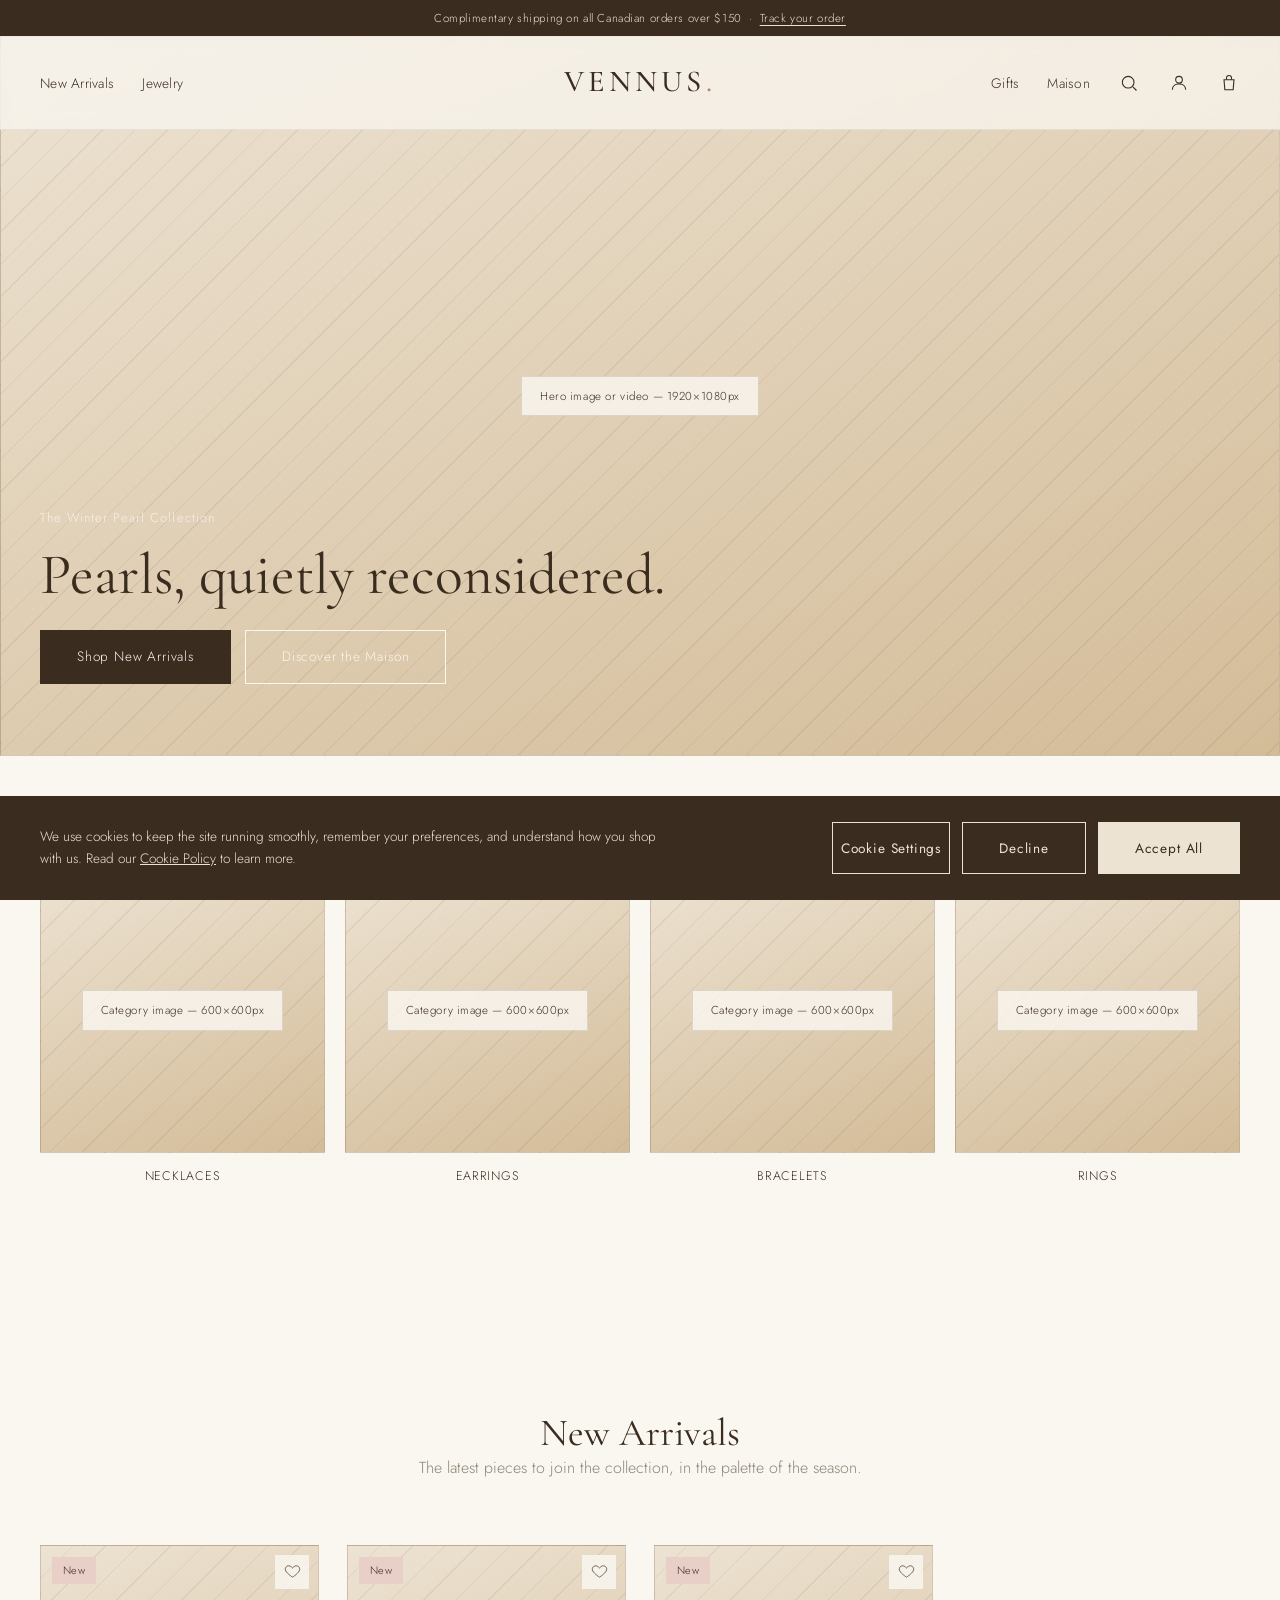
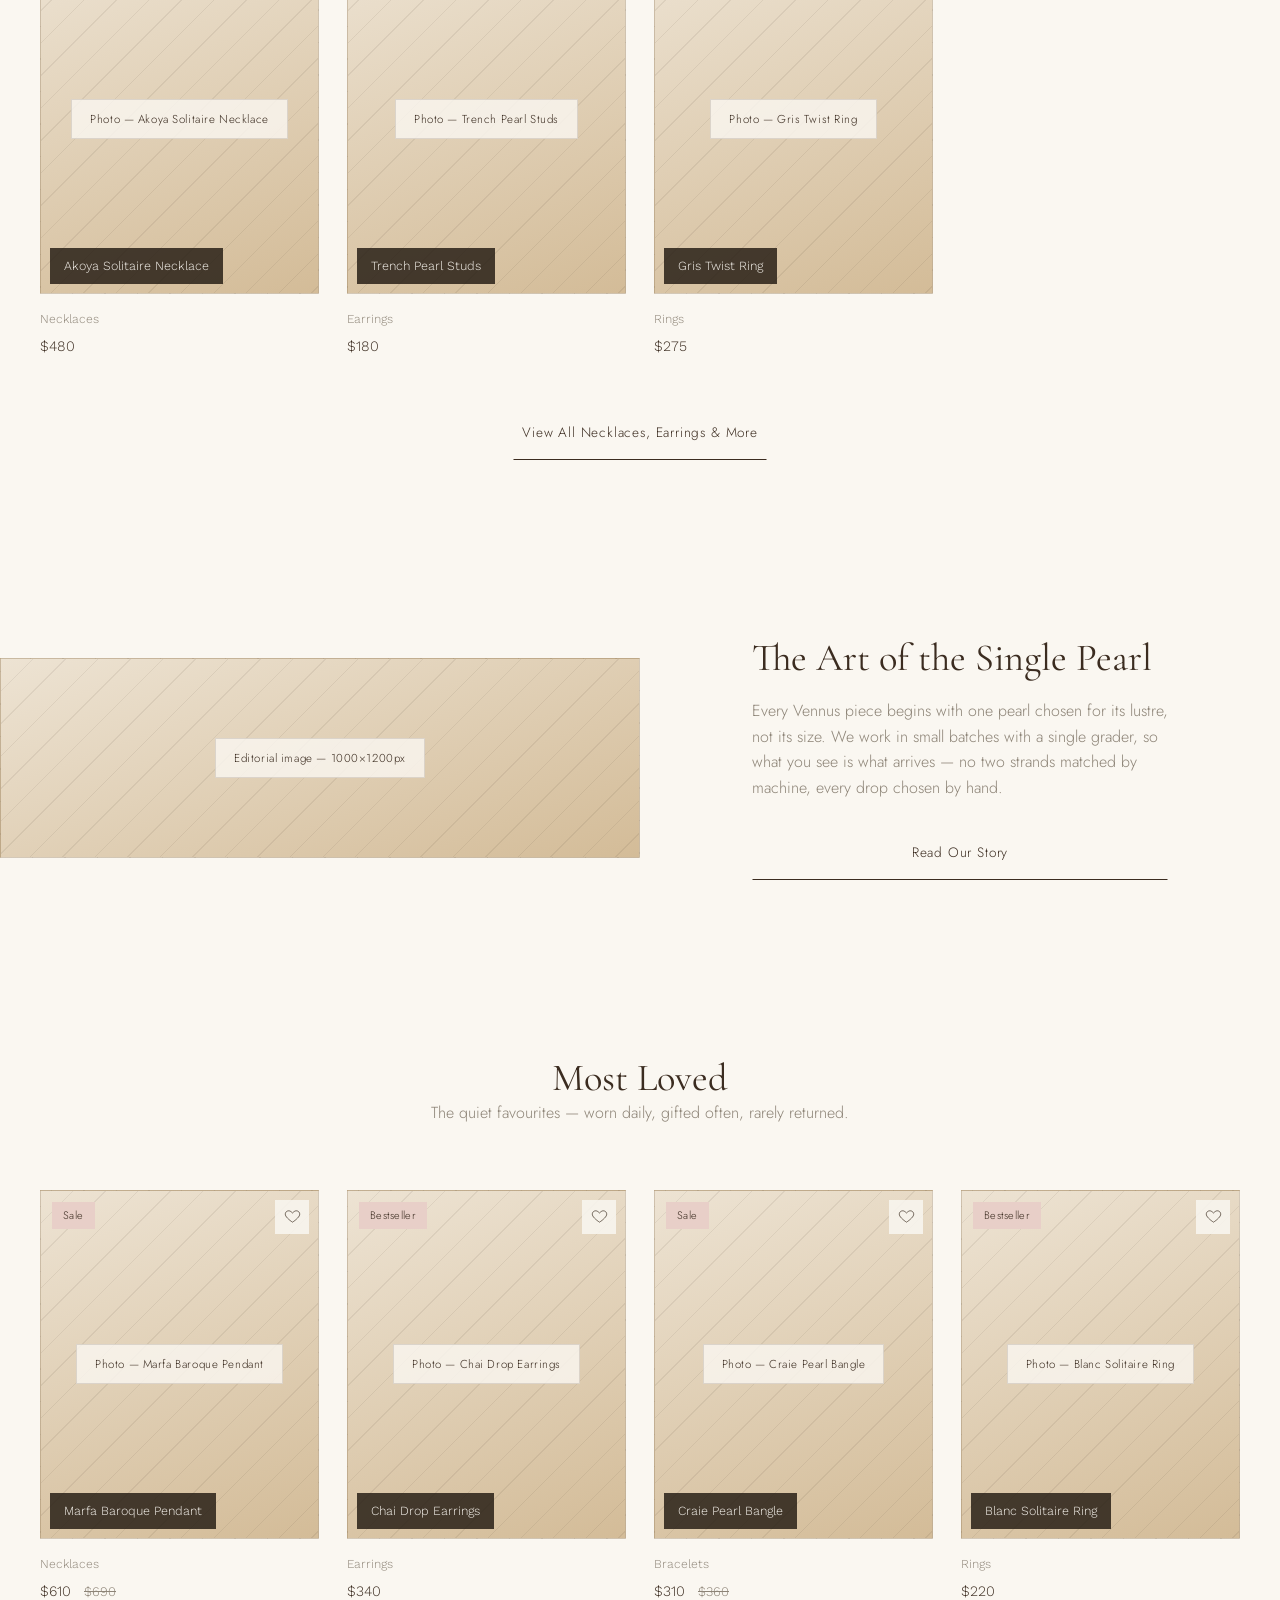
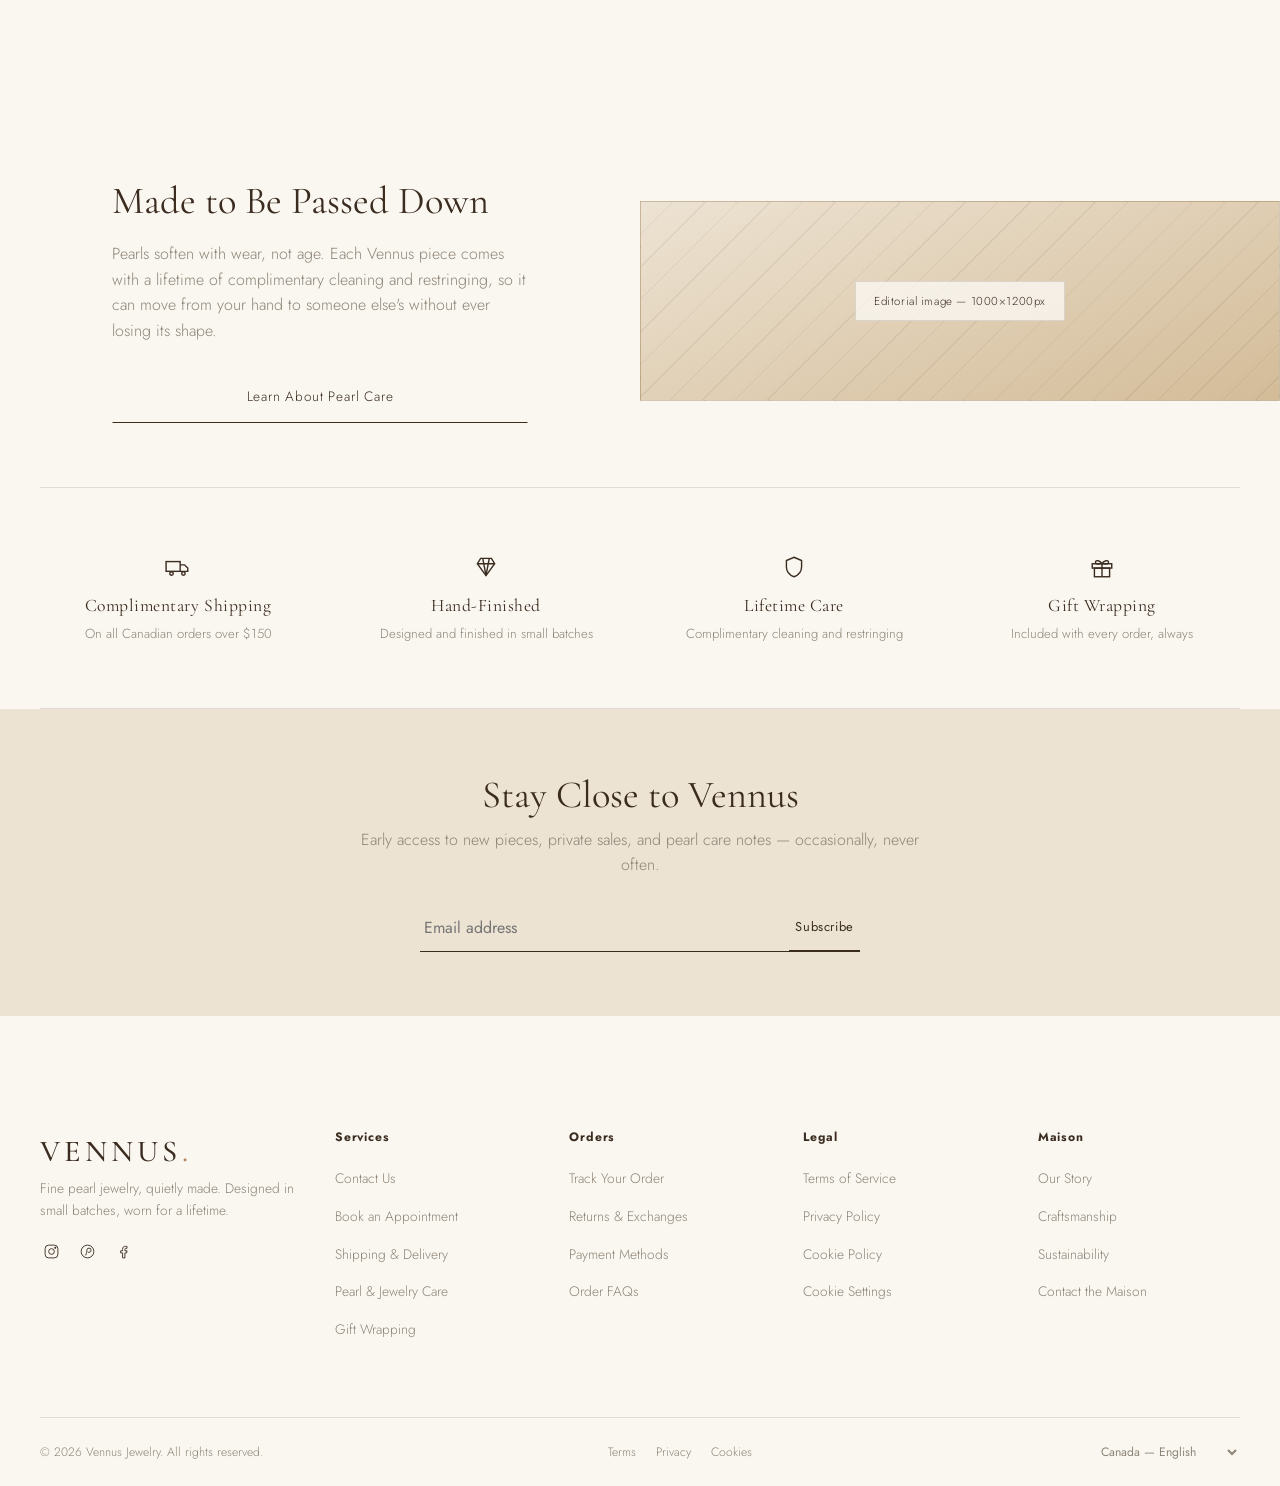
==== commit ab8ca92c: "Product cards: swipeable photos (Hermès-style) + Toteme-inspired typography Product cards now hold u" ====
--- a/index.html
+++ b/index.html
@@ -5,7 +5,7 @@
 <meta name="viewport" content="width=device-width, initial-scale=1.0">
 <title>VENNUS Jewelry — Fine Pearl Jewelry</title>
 <meta name="description" content="VENNUS Jewelry — quietly luxurious pearl necklaces, earrings, bracelets, and rings, designed in small batches.">
-<link rel="stylesheet" href="css/style.css?v=16">
+<link rel="stylesheet" href="css/style.css?v=17">
 </head>
 <body class="hero-page">
 
@@ -472,13 +472,13 @@
 </div>
 
 <script src="js/products.js?v=6"></script>
-<script src="js/vennus-api.js?v=10"></script>
-<script src="js/vennus-admin-bar.js?v=14"></script>
+<script src="js/vennus-api.js?v=11"></script>
+<script src="js/vennus-admin-bar.js?v=15"></script>
 <!-- Customer service chat is built (js/vennus-chat.js) but its backend isn't connected yet, so it's disabled here for now.
 <script src="js/vennus-chat.js?v=1"></script>
 -->
 <script src="js/cart.js?v=5"></script>
-<script src="js/render.js?v=6"></script>
+<script src="js/render.js?v=7"></script>
 <script src="js/main.js?v=8"></script>
 </body>
 </html>
--- a/css/style.css
+++ b/css/style.css
@@ -21,7 +21,7 @@
    17. Responsive
    ================================================================= */
 
-@import url('https://fonts.googleapis.com/css2?family=Cormorant+Garamond:ital,wght@0,300;0,400;0,500;0,600;1,400&family=Jost:wght@300;400;500&display=swap');
+@import url('https://fonts.googleapis.com/css2?family=Cormorant+Garamond:ital,wght@0,300;0,400;0,500;0,600;1,400&family=Jost:wght@300;400;500&family=Work+Sans:wght@300;400;500&display=swap');
 
 /* -----------------------------------------------------------------
    1. DESIGN TOKENS — this is the palette from your Hermès swatch
@@ -50,6 +50,11 @@
   /* Type */
   --font-display: 'Cormorant Garamond', 'Times New Roman', serif;
   --font-body: 'Jost', 'Helvetica Neue', Arial, sans-serif;
+  /* Product name/price/category specifically — a clean, minimal
+     grotesk in the spirit of Toteme's typography. Work Sans is a
+     close, freely-available stand-in; swap it here if you have
+     access to Toteme's actual licensed typeface. */
+  --font-product: 'Work Sans', 'Helvetica Neue', Arial, sans-serif;
 
   /* Rhythm */
   --container-max: 1400px;
@@ -912,14 +917,42 @@
 }
 
 .product-card { position: relative; }
-.product-card a.card-link { display: block; }
 .product-media {
   position: relative;
   aspect-ratio: 4 / 5;
   margin-bottom: 16px;
   overflow: hidden;
+  cursor: pointer;
 }
 .product-media .placeholder-block { position: absolute; inset: 0; min-height: 0; }
+.media-track { position: absolute; inset: 0; }
+.media-slide { position: absolute; inset: 0; opacity: 0; transition: opacity 0.25s var(--ease); }
+.media-slide.active { opacity: 1; z-index: 1; }
+.media-nav {
+  position: absolute; top: 50%; transform: translateY(-50%);
+  width: 30px; height: 30px; border-radius: 50%;
+  background: rgba(250, 247, 241, 0.85);
+  display: flex; align-items: center; justify-content: center;
+  z-index: 3; opacity: 0; transition: opacity 0.2s var(--ease);
+}
+.media-nav svg { width: 15px; height: 15px; stroke: var(--umber); stroke-width: 1.6; fill: none; }
+.media-nav.prev { left: 10px; }
+.media-nav.next { right: 10px; }
+.product-media:hover .media-nav { opacity: 1; }
+/* Touch devices have no hover state to reveal the arrows with — show
+   them always there instead, or they'd be permanently invisible. */
+@media (hover: none) {
+  .media-nav { opacity: 1; }
+}
+.product-name-pill {
+  position: absolute; left: 10px; bottom: 10px; z-index: 3;
+  background: rgba(35, 26, 18, 0.82); color: var(--blanc);
+  font-family: var(--font-product);
+  font-size: 0.78rem; padding: 8px 14px;
+  max-width: calc(100% - 20px);
+  white-space: nowrap; overflow: hidden; text-overflow: ellipsis;
+}
+.product-info-link { display: block; }
 .product-tag {
   position: absolute;
   top: 12px; left: 12px;
@@ -942,9 +975,8 @@
 .wishlist-btn svg { width: 17px; height: 17px; stroke: var(--umber); fill: none; }
 .wishlist-btn.active svg { fill: var(--blush); stroke: var(--chai); }
 
-.product-info h3 { font-size: 1.02rem; font-weight: 400; margin-bottom: 4px; }
-.product-category { font-size: 0.76rem; color: var(--beton); margin-bottom: 6px; }
-.product-price { font-size: 0.9rem; }
+.product-category { font-size: 0.76rem; color: var(--beton); margin-bottom: 6px; font-family: var(--font-product); }
+.product-price { font-size: 0.9rem; font-family: var(--font-product); }
 .was { text-decoration: line-through; color: var(--beton); margin-left: 8px; font-size: 0.82rem; }
 
 /* -----------------------------------------------------------------
@@ -962,9 +994,9 @@
 .product-gallery-thumbs .placeholder-block { aspect-ratio: 1/1; min-height: 0; cursor: pointer; }
 
 .product-panel { padding-top: 8px; }
-.product-panel .product-category { margin-bottom: 10px; }
-.product-panel h1 { font-size: 2rem; margin-bottom: 14px; }
-.product-panel .price { font-size: 1.2rem; margin-bottom: 24px; }
+.product-panel .product-category { margin-bottom: 10px; font-family: var(--font-product); }
+.product-panel h1 { font-family: var(--font-product); font-weight: 400; font-size: 1.8rem; margin-bottom: 14px; }
+.product-panel .price { font-family: var(--font-product); font-size: 1.2rem; margin-bottom: 24px; }
 .product-panel .desc { color: var(--beton); font-size: 0.94rem; margin-bottom: 30px; }
 
 .option-row { margin-bottom: 26px; }
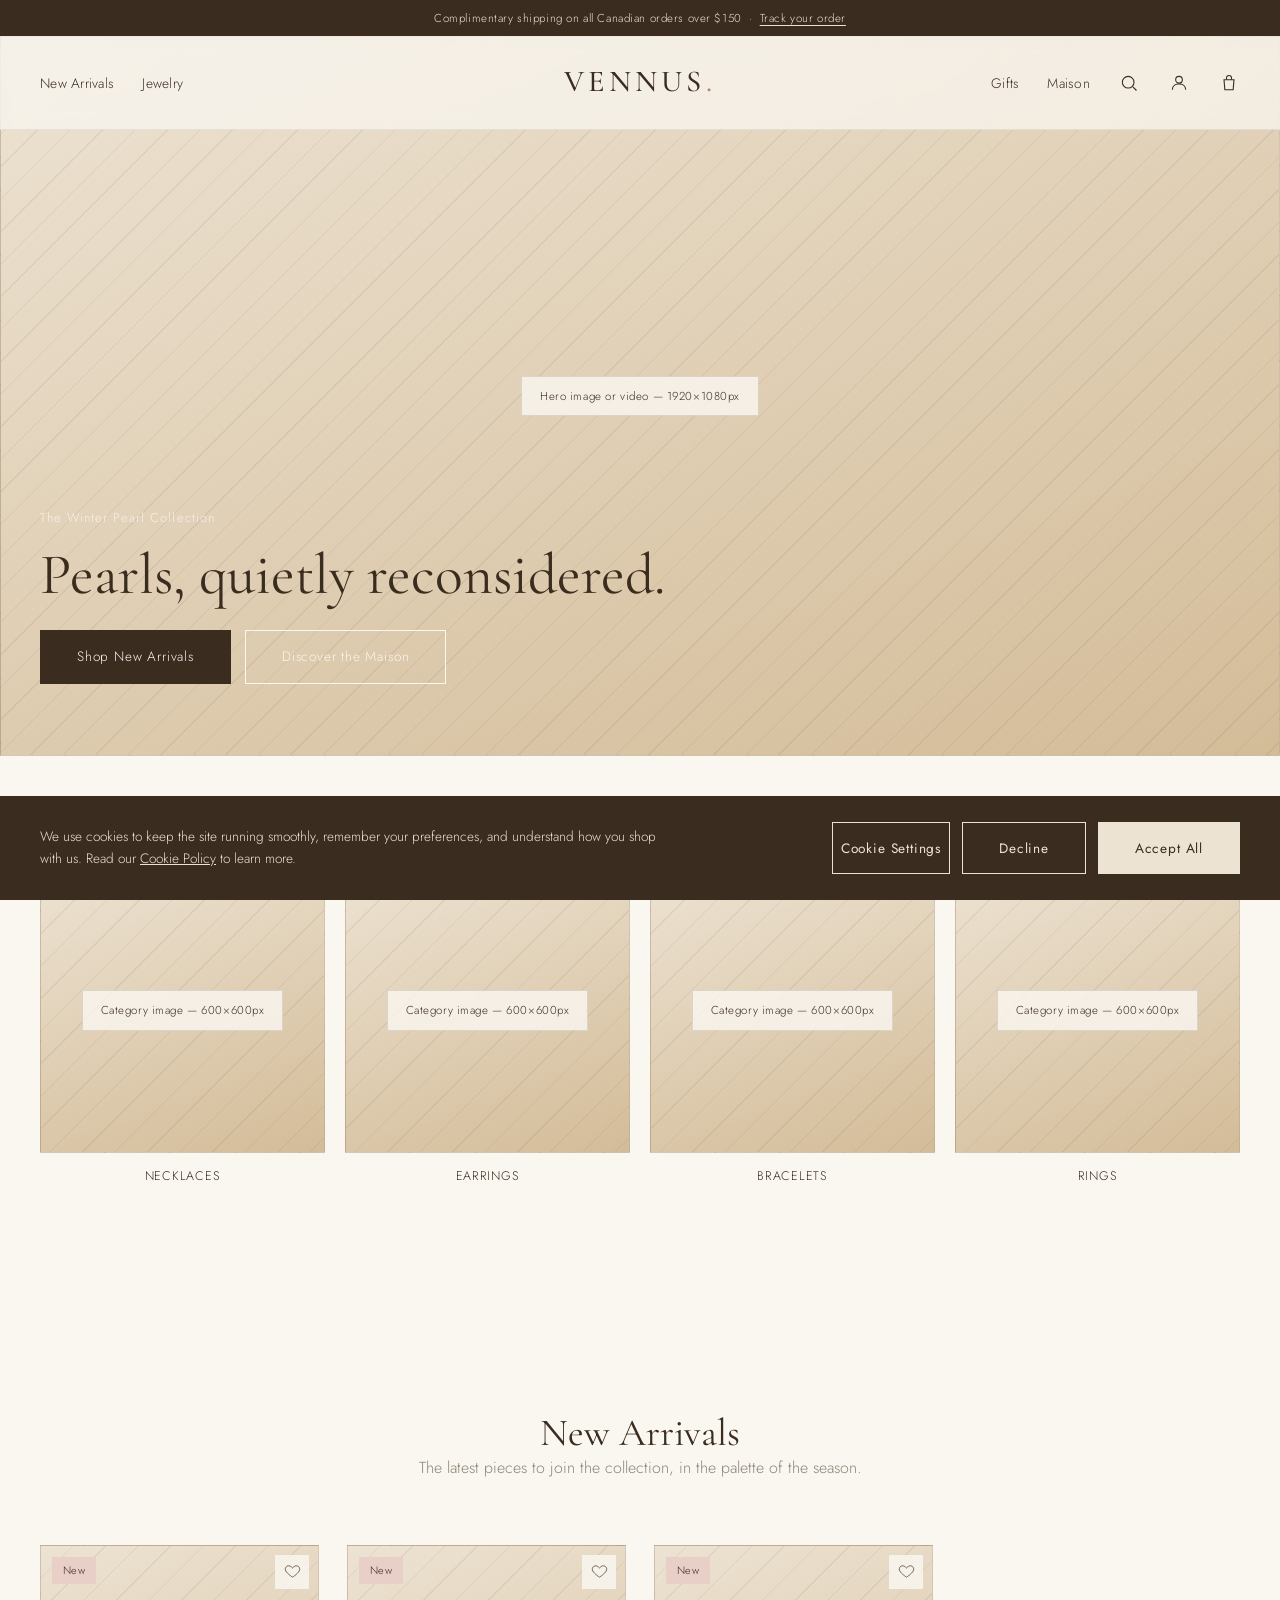
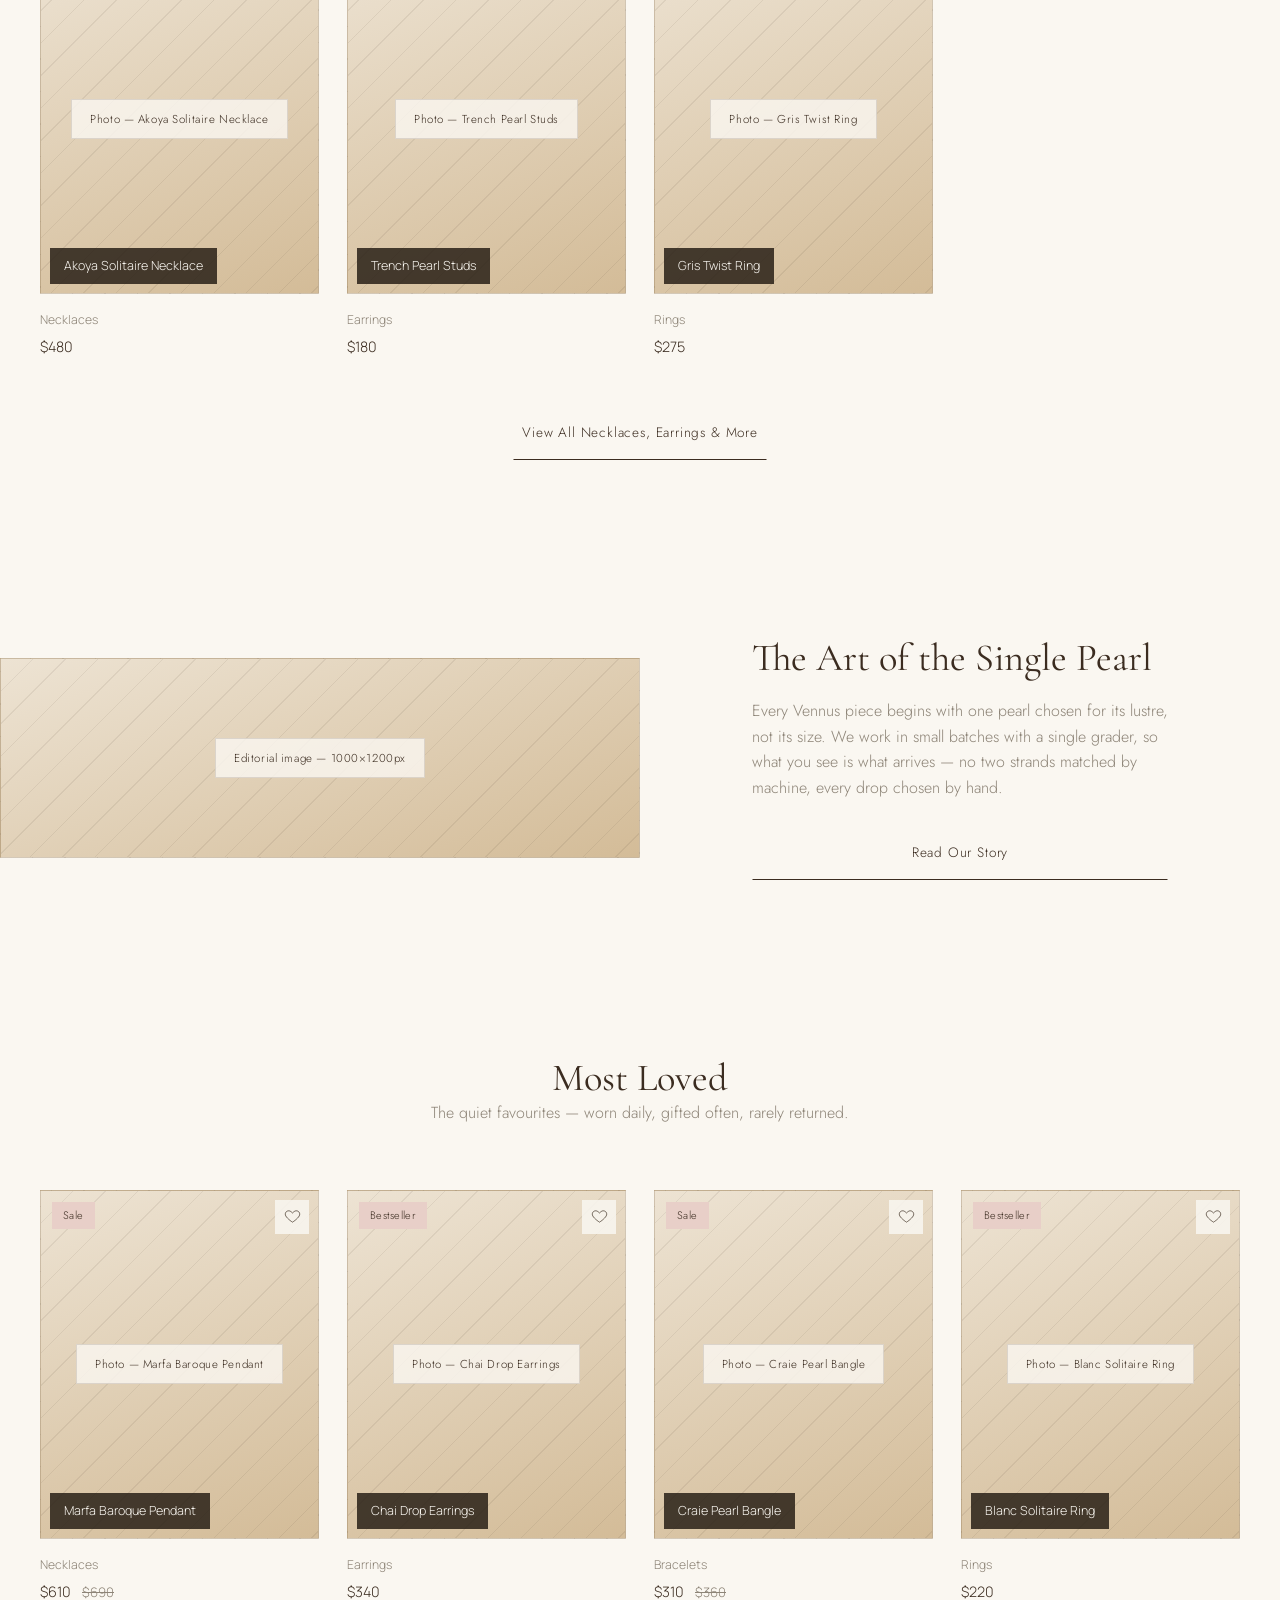
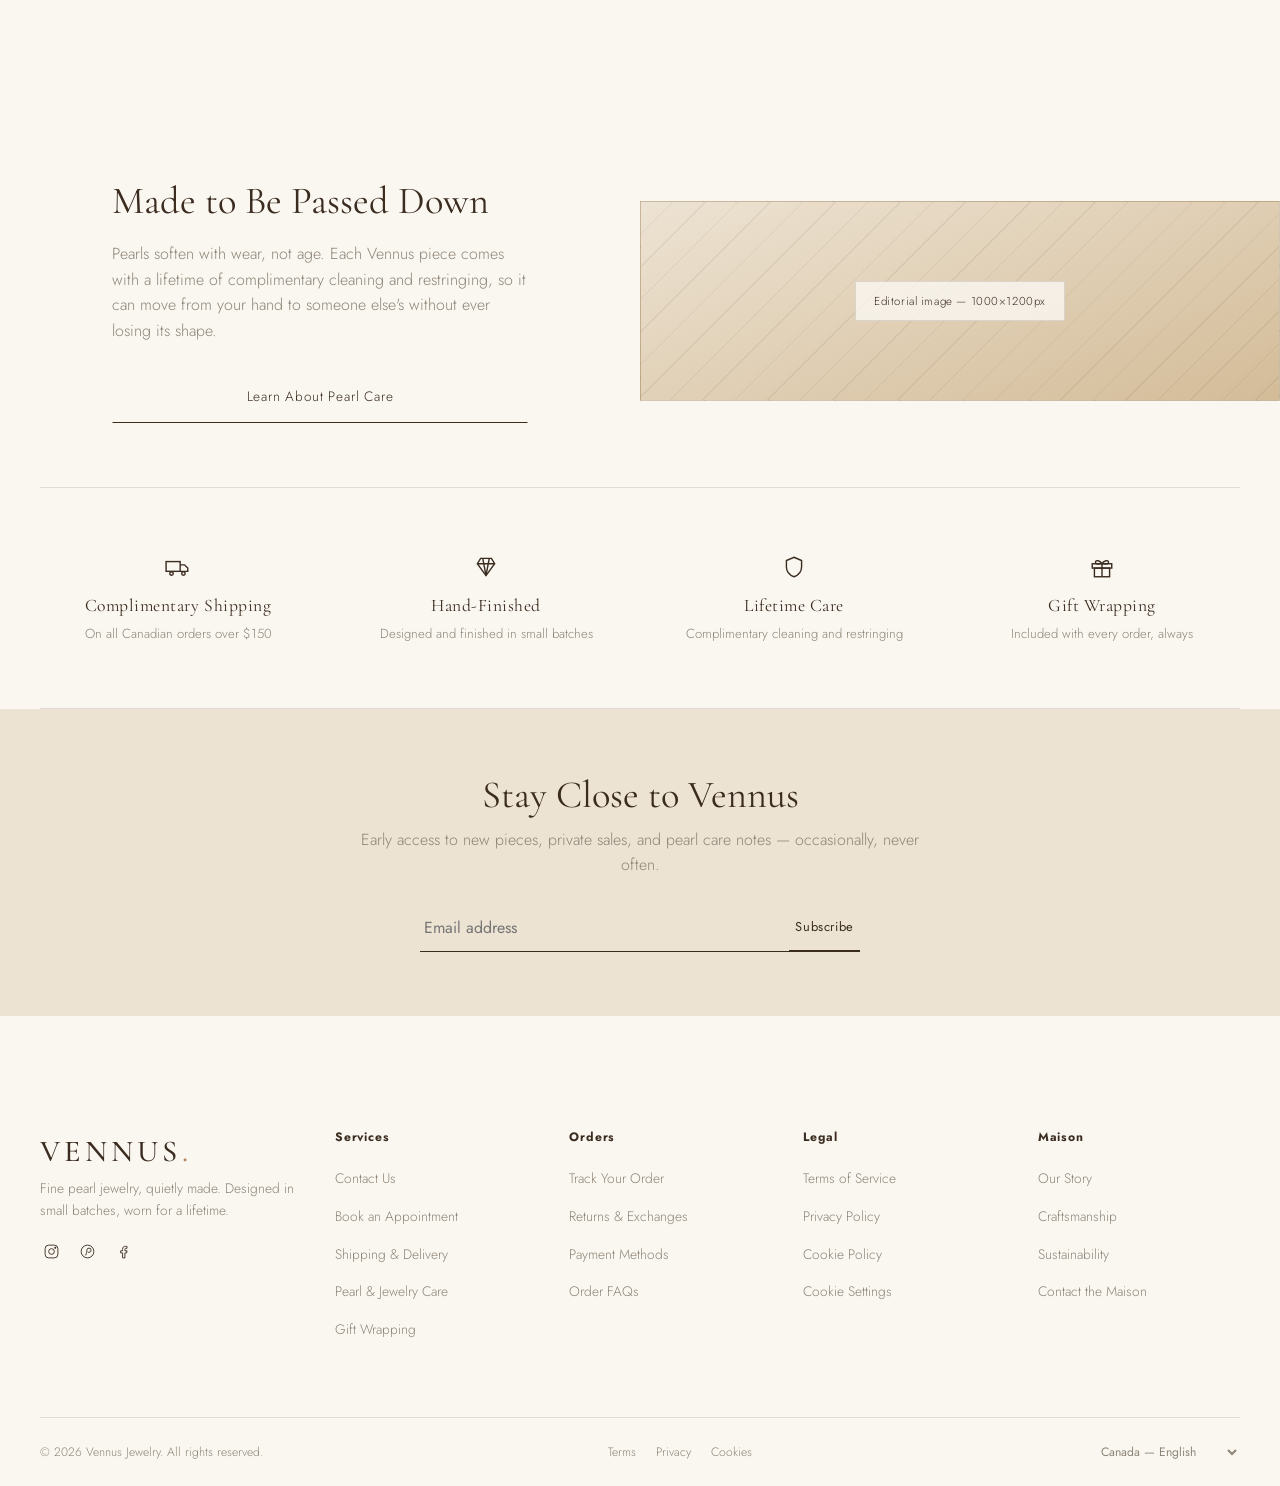
==== commit c9d00f36: "Use Toteme's actual font (Manrope) instead of a stand-in Confirmed via the person inspecting Toteme'" ====
--- a/index.html
+++ b/index.html
@@ -5,7 +5,7 @@
 <meta name="viewport" content="width=device-width, initial-scale=1.0">
 <title>VENNUS Jewelry — Fine Pearl Jewelry</title>
 <meta name="description" content="VENNUS Jewelry — quietly luxurious pearl necklaces, earrings, bracelets, and rings, designed in small batches.">
-<link rel="stylesheet" href="css/style.css?v=17">
+<link rel="stylesheet" href="css/style.css?v=18">
 </head>
 <body class="hero-page">
 
--- a/css/style.css
+++ b/css/style.css
@@ -21,7 +21,7 @@
    17. Responsive
    ================================================================= */
 
-@import url('https://fonts.googleapis.com/css2?family=Cormorant+Garamond:ital,wght@0,300;0,400;0,500;0,600;1,400&family=Jost:wght@300;400;500&family=Work+Sans:wght@300;400;500&display=swap');
+@import url('https://fonts.googleapis.com/css2?family=Cormorant+Garamond:ital,wght@0,300;0,400;0,500;0,600;1,400&family=Jost:wght@300;400;500&family=Manrope:wght@200..800&display=swap');
 
 /* -----------------------------------------------------------------
    1. DESIGN TOKENS — this is the palette from your Hermès swatch
@@ -50,11 +50,11 @@
   /* Type */
   --font-display: 'Cormorant Garamond', 'Times New Roman', serif;
   --font-body: 'Jost', 'Helvetica Neue', Arial, sans-serif;
-  /* Product name/price/category specifically — a clean, minimal
-     grotesk in the spirit of Toteme's typography. Work Sans is a
-     close, freely-available stand-in; swap it here if you have
-     access to Toteme's actual licensed typeface. */
-  --font-product: 'Work Sans', 'Helvetica Neue', Arial, sans-serif;
+  /* Product name/price/category specifically — matches Toteme's own
+     typeface exactly (confirmed via their site's @font-face: Manrope,
+     variable weight 200–800). It's free/open-source, so this is the
+     real thing, not a stand-in. */
+  --font-product: 'Manrope', 'Helvetica Neue', Arial, sans-serif;
 
   /* Rhythm */
   --container-max: 1400px;
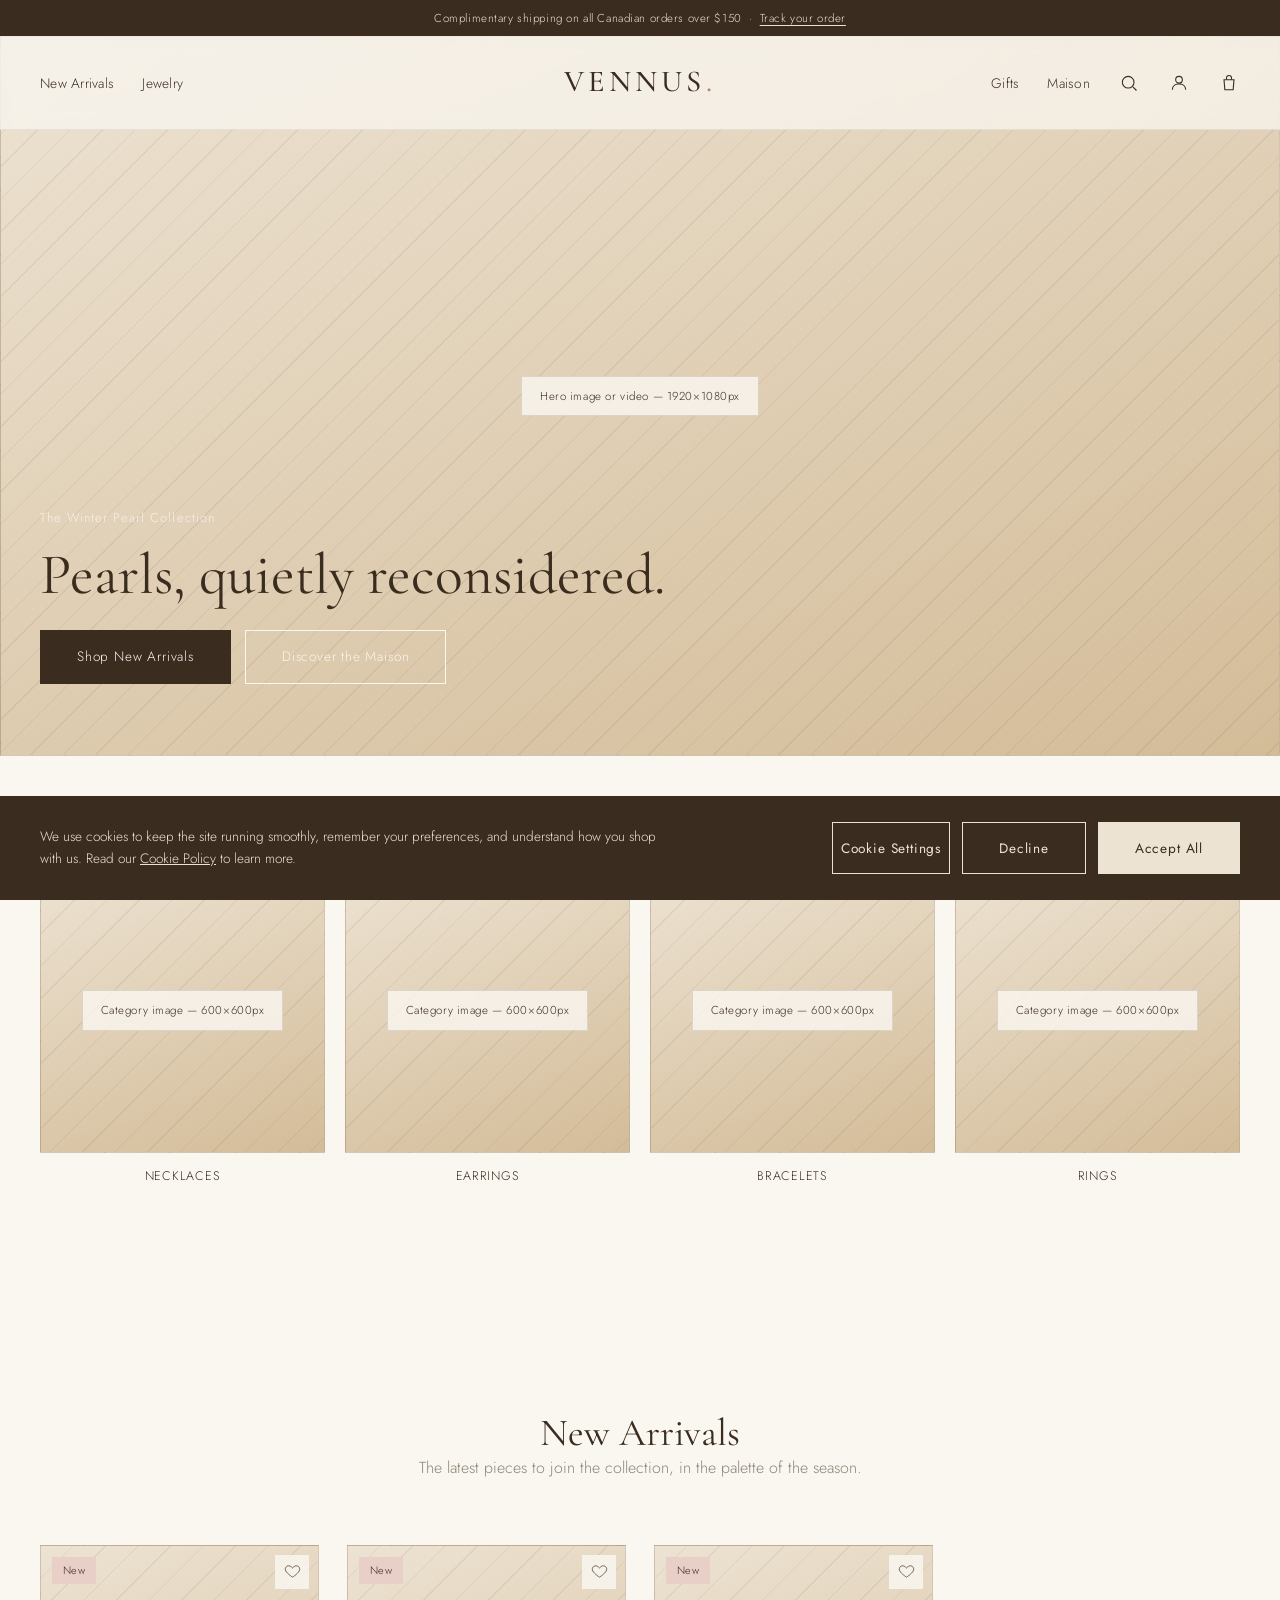
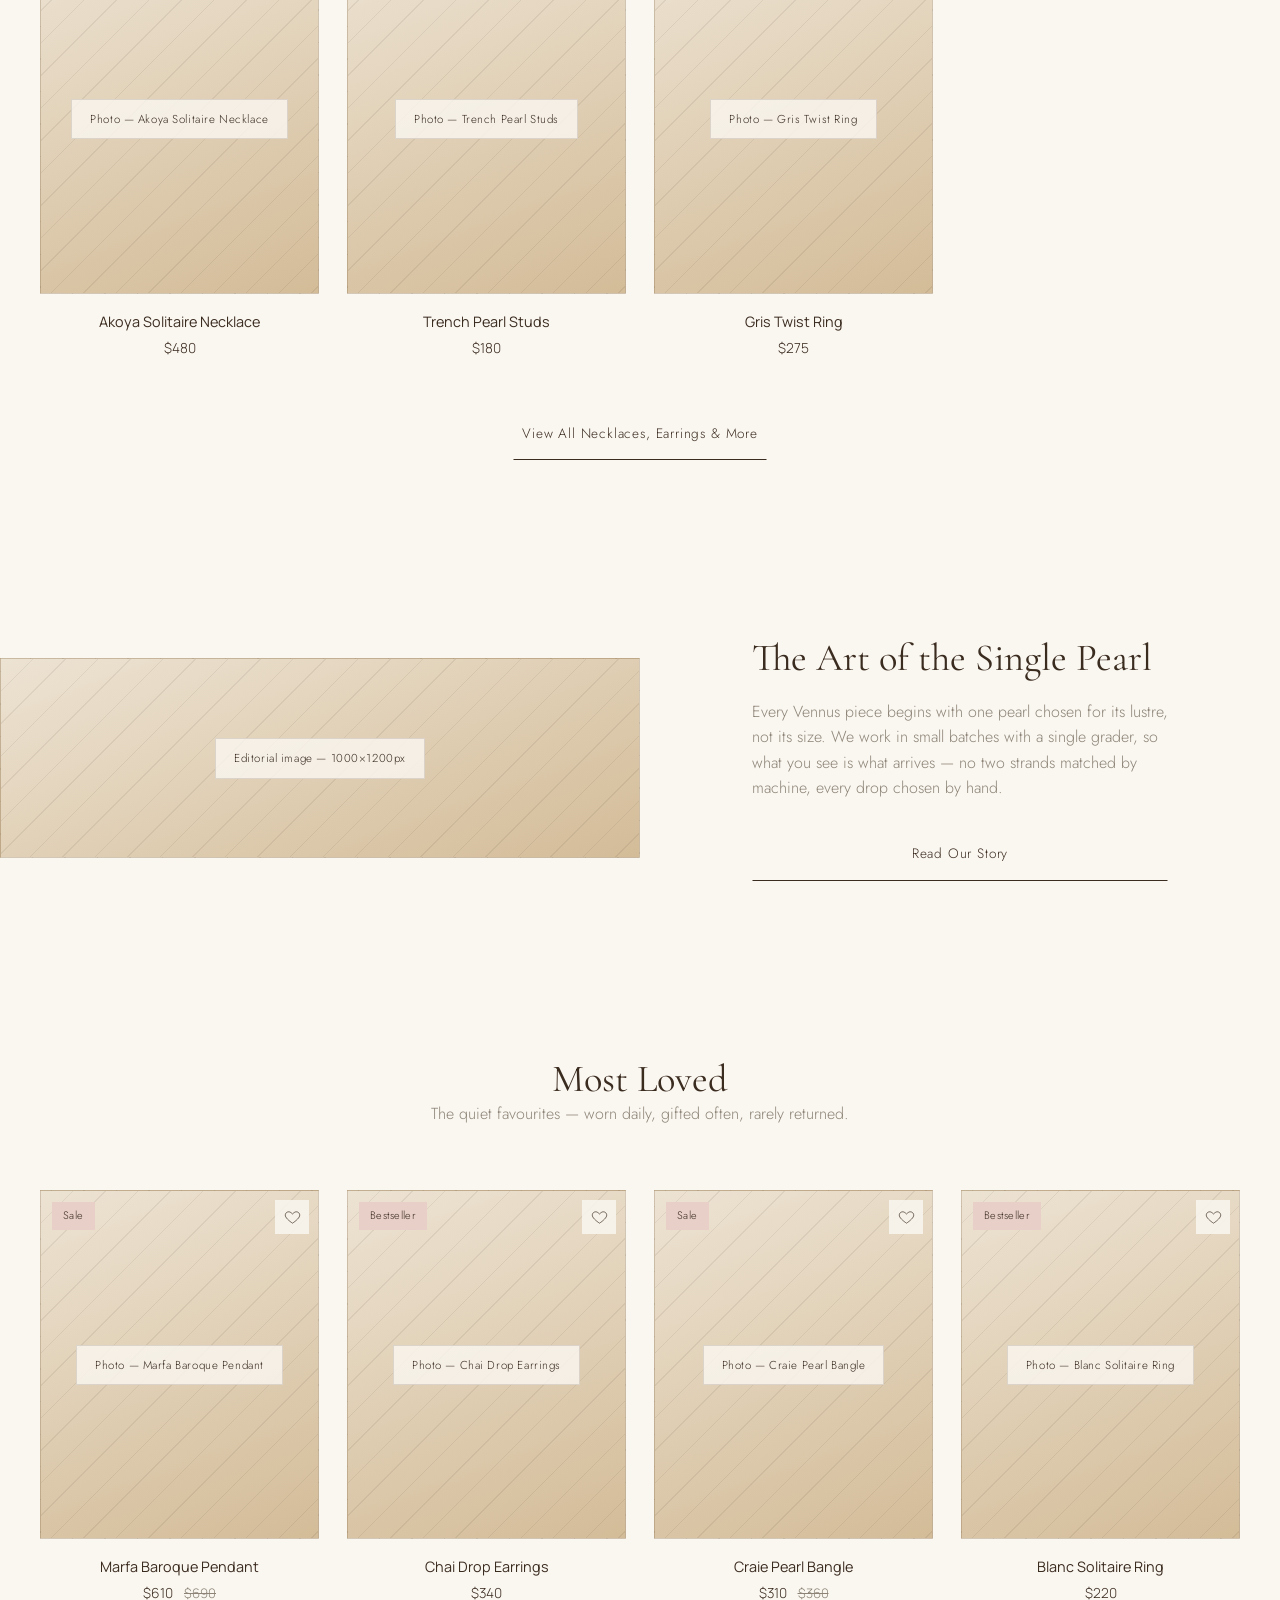
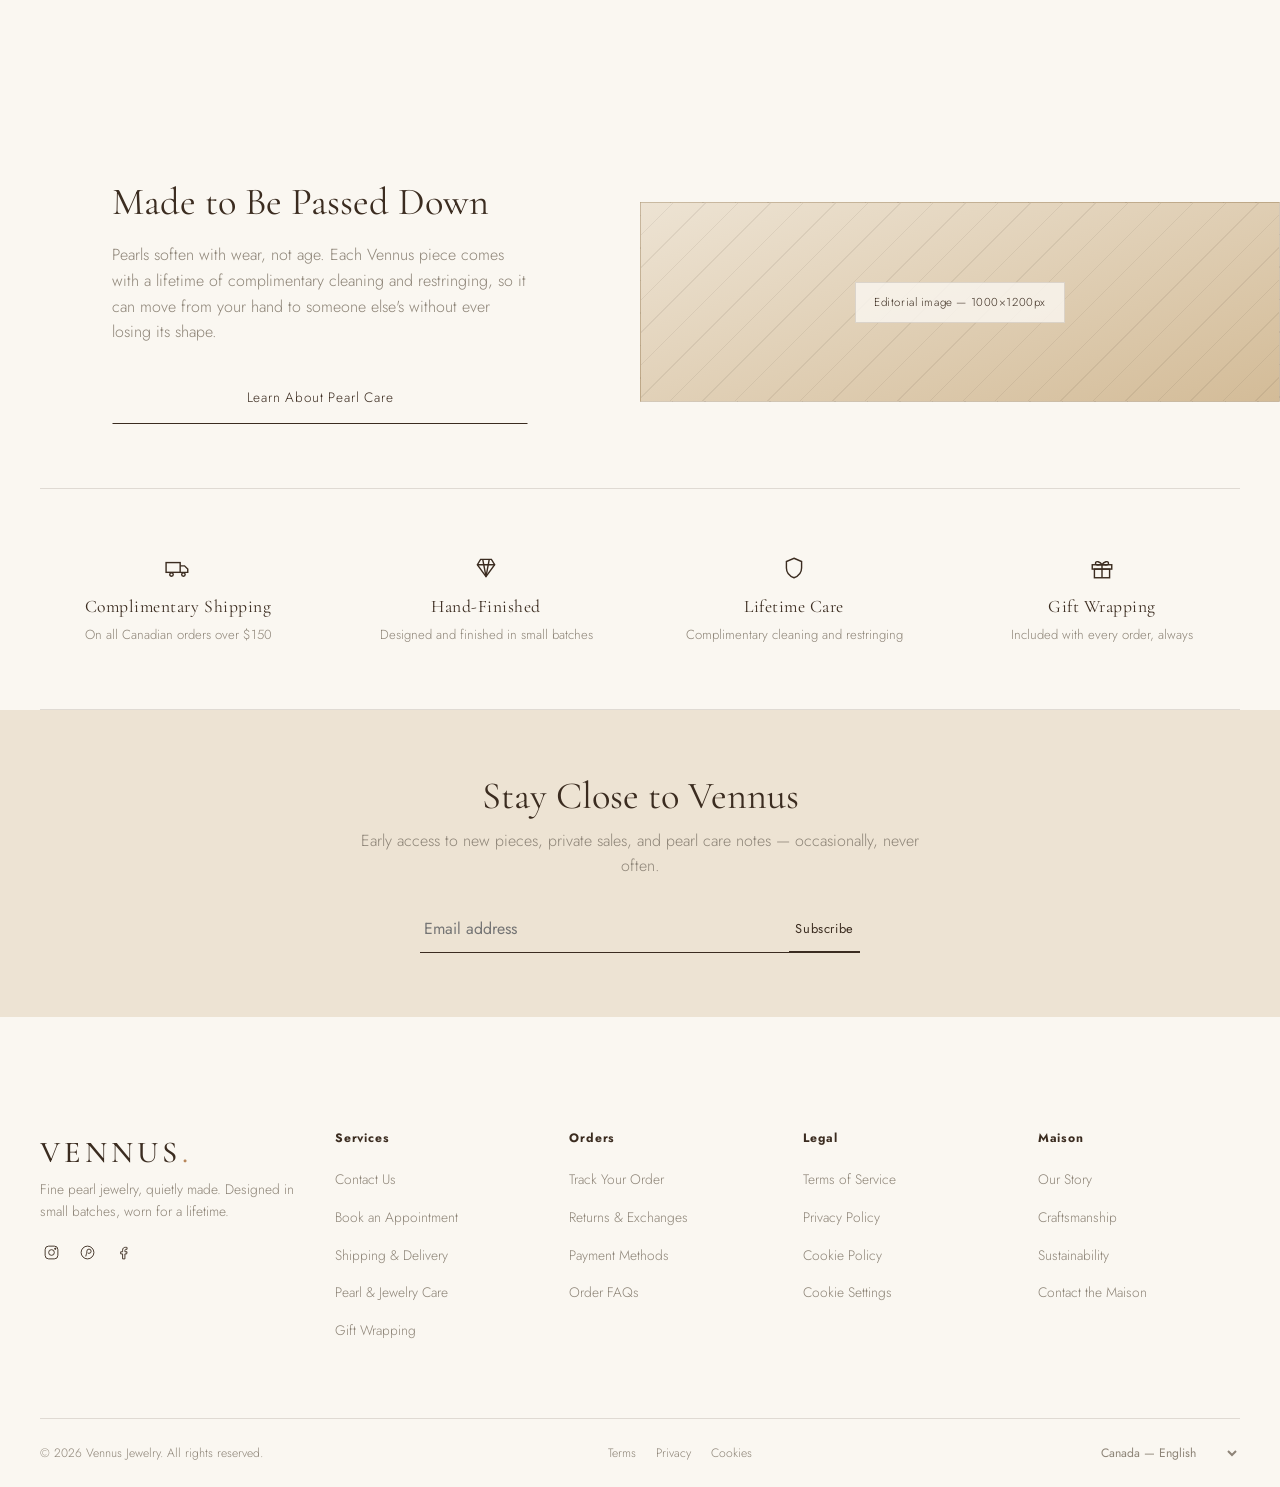
==== commit 81efc231: "Fix product card click bug + match Toteme's actual pattern (hover-swap, name below image) The click " ====
--- a/index.html
+++ b/index.html
@@ -5,7 +5,7 @@
 <meta name="viewport" content="width=device-width, initial-scale=1.0">
 <title>VENNUS Jewelry — Fine Pearl Jewelry</title>
 <meta name="description" content="VENNUS Jewelry — quietly luxurious pearl necklaces, earrings, bracelets, and rings, designed in small batches.">
-<link rel="stylesheet" href="css/style.css?v=18">
+<link rel="stylesheet" href="css/style.css?v=19">
 </head>
 <body class="hero-page">
 
@@ -478,7 +478,7 @@
 <script src="js/vennus-chat.js?v=1"></script>
 -->
 <script src="js/cart.js?v=5"></script>
-<script src="js/render.js?v=7"></script>
+<script src="js/render.js?v=8"></script>
 <script src="js/main.js?v=8"></script>
 </body>
 </html>
--- a/css/style.css
+++ b/css/style.css
@@ -917,16 +917,17 @@
 }
 
 .product-card { position: relative; }
+.product-card a.card-link { display: block; }
 .product-media {
   position: relative;
   aspect-ratio: 4 / 5;
   margin-bottom: 16px;
   overflow: hidden;
-  cursor: pointer;
+  background: var(--craie);
 }
 .product-media .placeholder-block { position: absolute; inset: 0; min-height: 0; }
 .media-track { position: absolute; inset: 0; }
-.media-slide { position: absolute; inset: 0; opacity: 0; transition: opacity 0.25s var(--ease); }
+.media-slide { position: absolute; inset: 0; opacity: 0; transition: opacity 0.3s var(--ease); }
 .media-slide.active { opacity: 1; z-index: 1; }
 .media-nav {
   position: absolute; top: 50%; transform: translateY(-50%);
@@ -944,15 +945,6 @@
 @media (hover: none) {
   .media-nav { opacity: 1; }
 }
-.product-name-pill {
-  position: absolute; left: 10px; bottom: 10px; z-index: 3;
-  background: rgba(35, 26, 18, 0.82); color: var(--blanc);
-  font-family: var(--font-product);
-  font-size: 0.78rem; padding: 8px 14px;
-  max-width: calc(100% - 20px);
-  white-space: nowrap; overflow: hidden; text-overflow: ellipsis;
-}
-.product-info-link { display: block; }
 .product-tag {
   position: absolute;
   top: 12px; left: 12px;
@@ -975,8 +967,11 @@
 .wishlist-btn svg { width: 17px; height: 17px; stroke: var(--umber); fill: none; }
 .wishlist-btn.active svg { fill: var(--blush); stroke: var(--chai); }
 
-.product-category { font-size: 0.76rem; color: var(--beton); margin-bottom: 6px; font-family: var(--font-product); }
-.product-price { font-size: 0.9rem; font-family: var(--font-product); }
+/* Name + price sit centered below the photo, plain text — no card,
+   no overlay — matching Toteme's own product grid exactly. */
+.product-info { text-align: center; }
+.product-name { font-family: var(--font-product); font-size: 0.9rem; font-weight: 400; color: var(--umber); margin-bottom: 4px; }
+.product-price { font-family: var(--font-product); font-size: 0.86rem; color: var(--umber); }
 .was { text-decoration: line-through; color: var(--beton); margin-left: 8px; font-size: 0.82rem; }
 
 /* -----------------------------------------------------------------
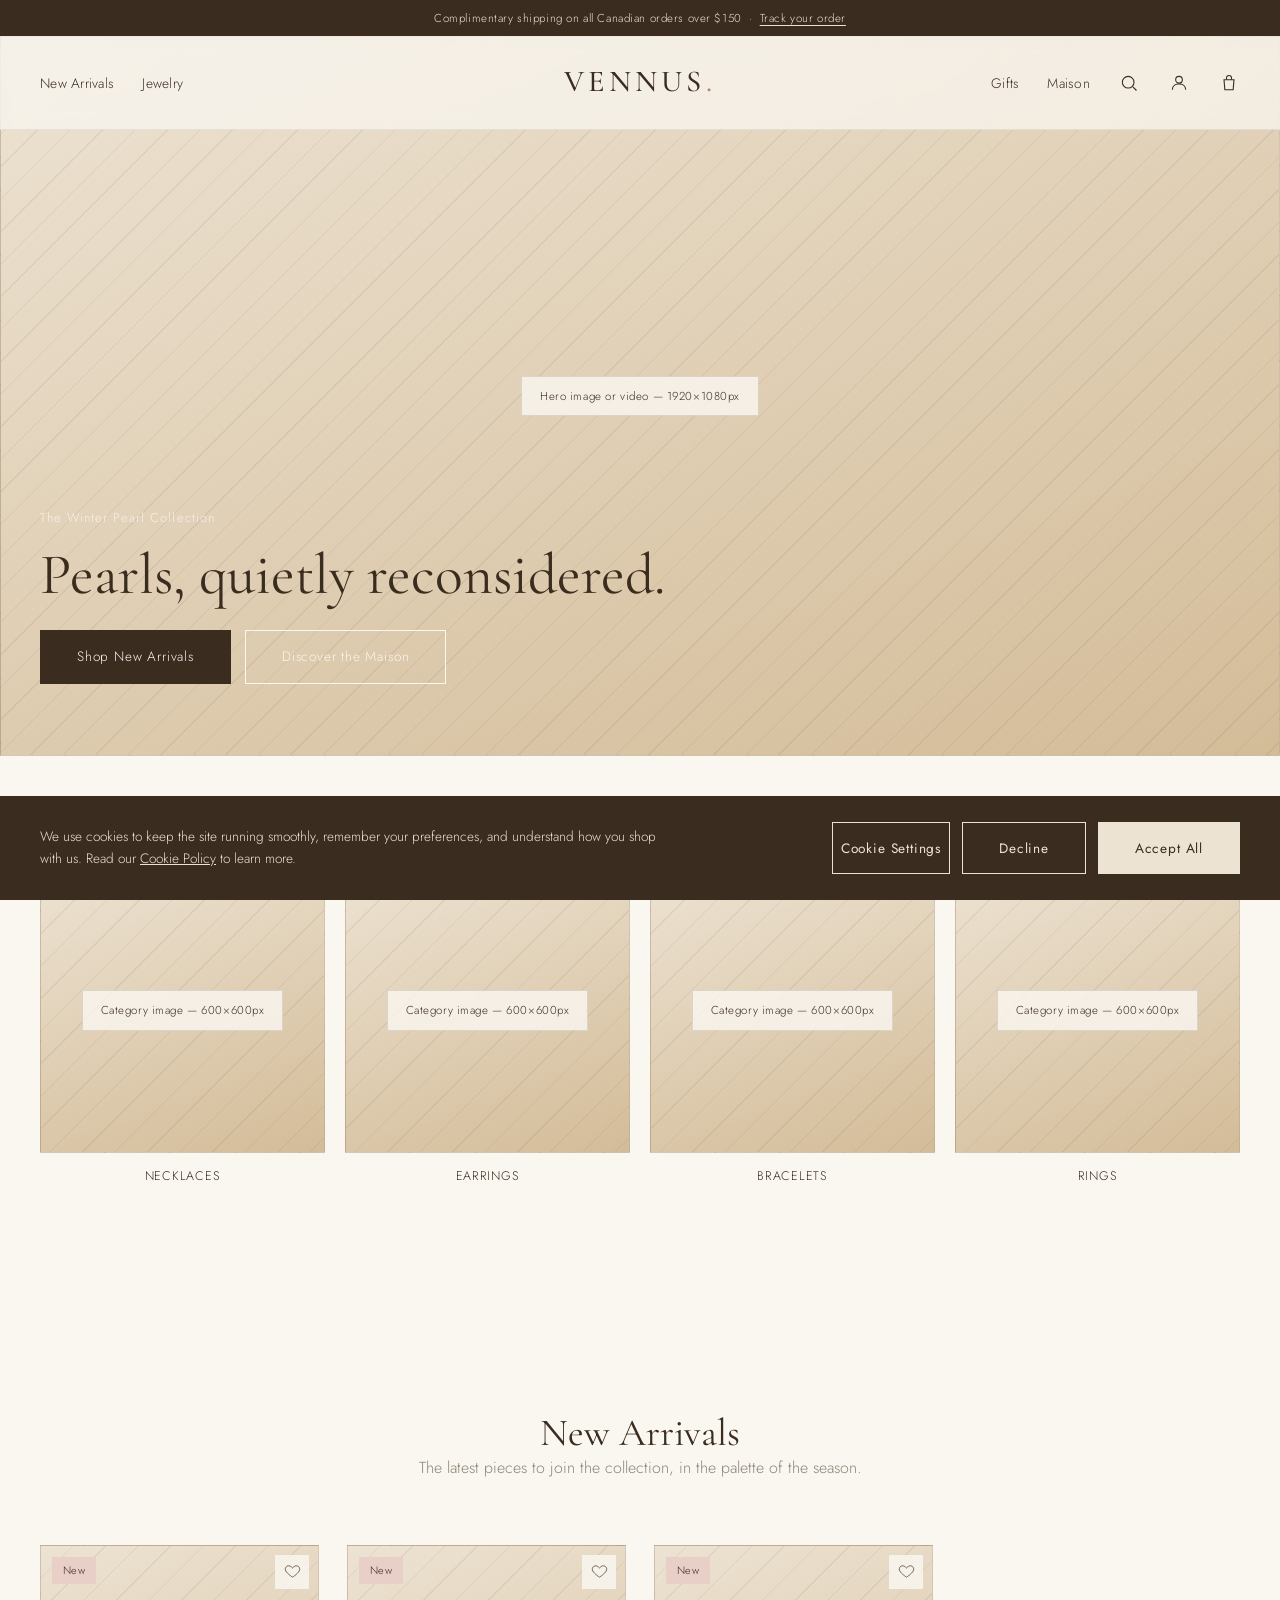
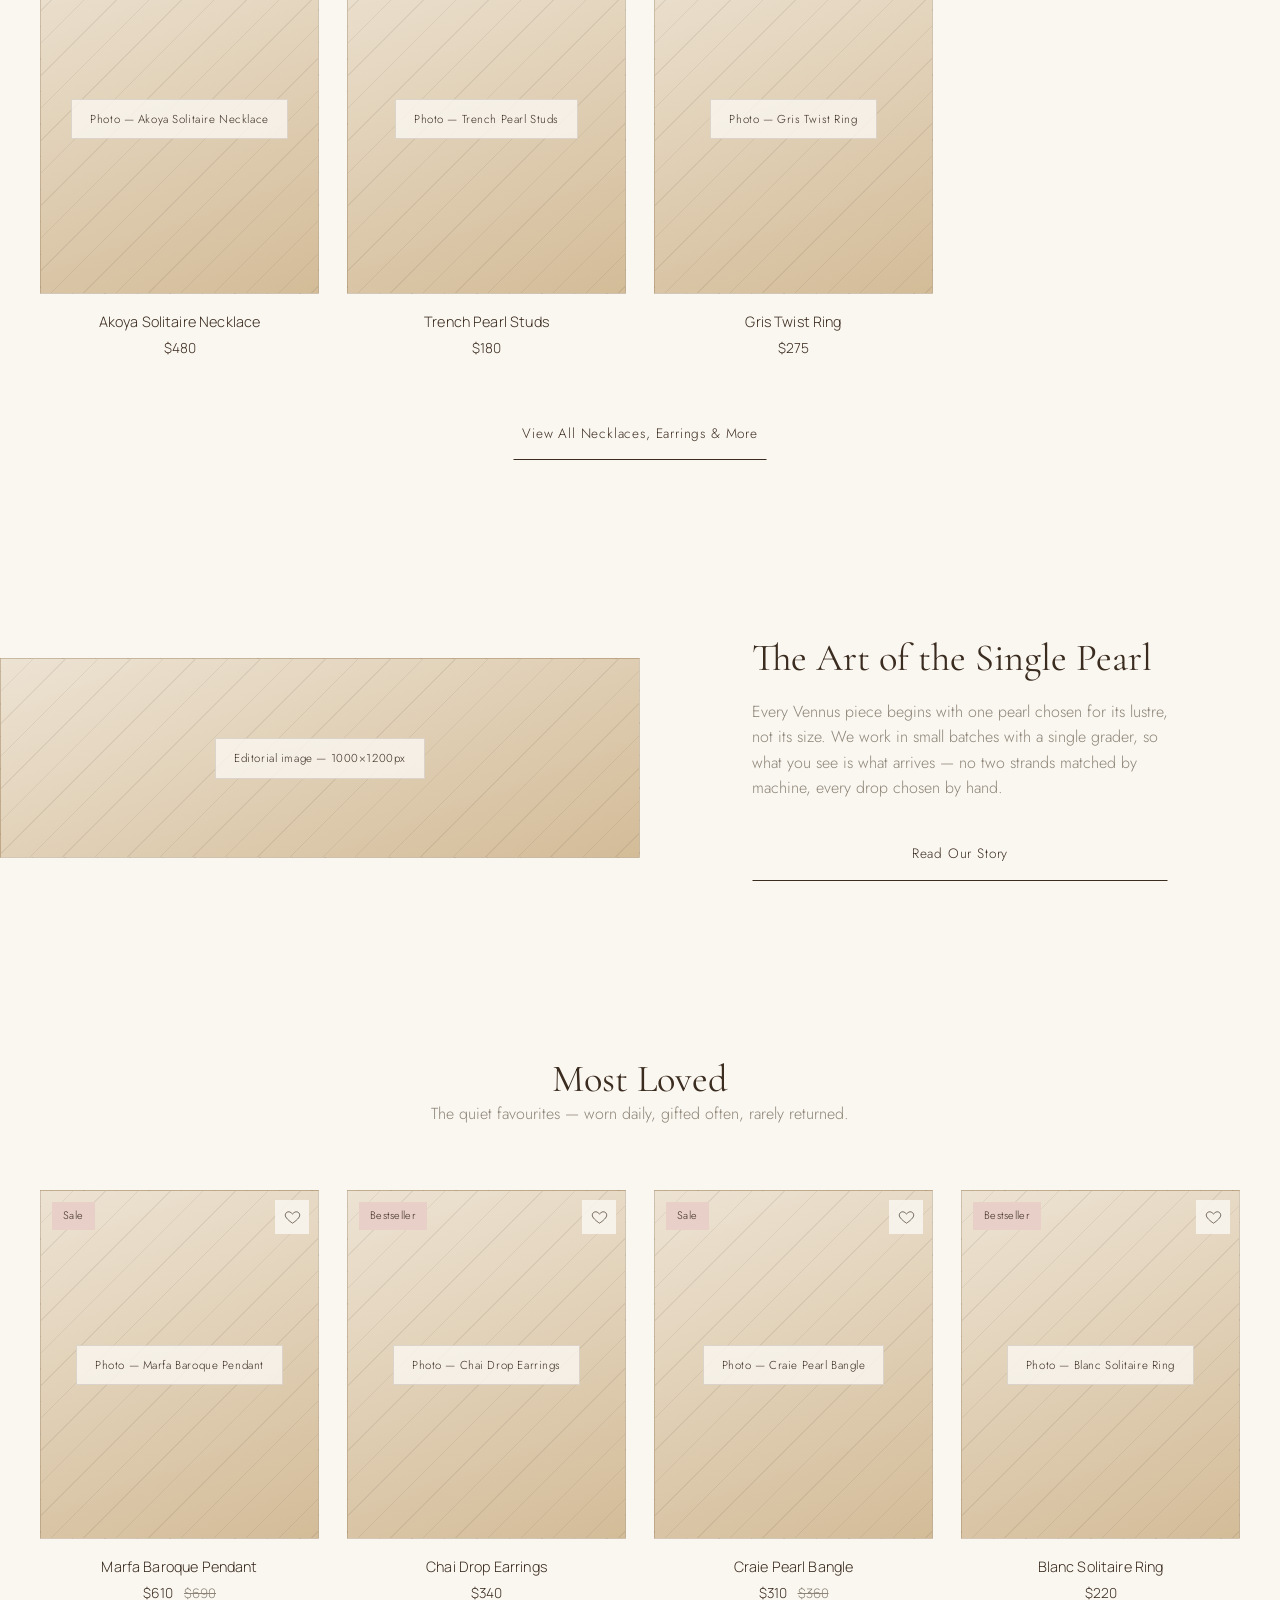
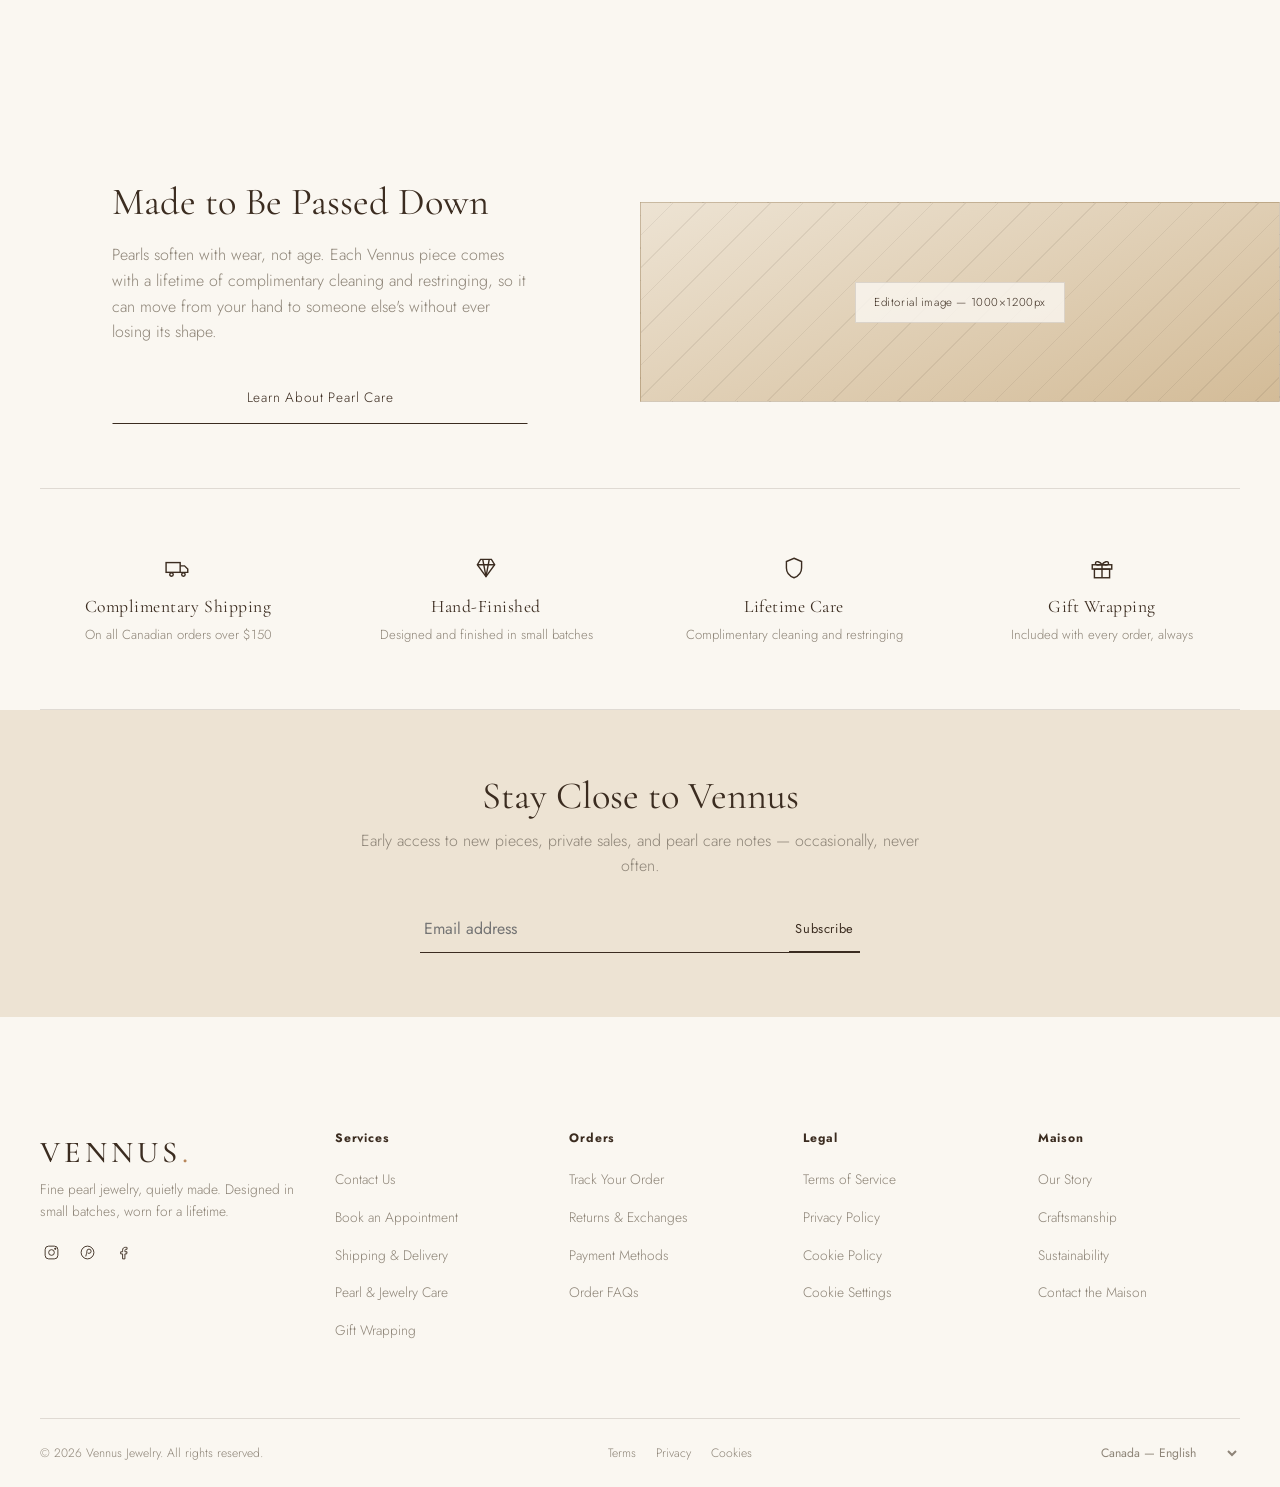
==== commit 850cbbb7: "Correct the record: 'Toteme Sans' is a proprietary, privately-hosted font The inspection revealed To" ====
--- a/index.html
+++ b/index.html
@@ -5,7 +5,7 @@
 <meta name="viewport" content="width=device-width, initial-scale=1.0">
 <title>VENNUS Jewelry — Fine Pearl Jewelry</title>
 <meta name="description" content="VENNUS Jewelry — quietly luxurious pearl necklaces, earrings, bracelets, and rings, designed in small batches.">
-<link rel="stylesheet" href="css/style.css?v=19">
+<link rel="stylesheet" href="css/style.css?v=20">
 </head>
 <body class="hero-page">
 
--- a/css/style.css
+++ b/css/style.css
@@ -50,10 +50,13 @@
   /* Type */
   --font-display: 'Cormorant Garamond', 'Times New Roman', serif;
   --font-body: 'Jost', 'Helvetica Neue', Arial, sans-serif;
-  /* Product name/price/category specifically — matches Toteme's own
-     typeface exactly (confirmed via their site's @font-face: Manrope,
-     variable weight 200–800). It's free/open-source, so this is the
-     real thing, not a stand-in. */
+  /* Product name/price/category specifically. Toteme's own text
+     actually uses "Toteme Sans" — a custom typeface privately hosted
+     on their own CDN (toteme.com/cdn/shop/...), not something publicly
+     licensed or available via Google Fonts, so it isn't something to
+     link to or copy here. Manrope at weight 300 (matching their own
+     font-weight) is the closest legitimate, freely-licensed stand-in
+     for that same clean, light geometric-sans look. */
   --font-product: 'Manrope', 'Helvetica Neue', Arial, sans-serif;
 
   /* Rhythm */
@@ -970,8 +973,8 @@
 /* Name + price sit centered below the photo, plain text — no card,
    no overlay — matching Toteme's own product grid exactly. */
 .product-info { text-align: center; }
-.product-name { font-family: var(--font-product); font-size: 0.9rem; font-weight: 400; color: var(--umber); margin-bottom: 4px; }
-.product-price { font-family: var(--font-product); font-size: 0.86rem; color: var(--umber); }
+.product-name { font-family: var(--font-product); font-size: 0.9rem; font-weight: 300; letter-spacing: 0.01em; color: var(--umber); margin-bottom: 4px; }
+.product-price { font-family: var(--font-product); font-size: 0.86rem; font-weight: 300; color: var(--umber); }
 .was { text-decoration: line-through; color: var(--beton); margin-left: 8px; font-size: 0.82rem; }
 
 /* -----------------------------------------------------------------
@@ -990,8 +993,8 @@
 
 .product-panel { padding-top: 8px; }
 .product-panel .product-category { margin-bottom: 10px; font-family: var(--font-product); }
-.product-panel h1 { font-family: var(--font-product); font-weight: 400; font-size: 1.8rem; margin-bottom: 14px; }
-.product-panel .price { font-family: var(--font-product); font-size: 1.2rem; margin-bottom: 24px; }
+.product-panel h1 { font-family: var(--font-product); font-weight: 300; letter-spacing: 0.01em; font-size: 1.8rem; margin-bottom: 14px; }
+.product-panel .price { font-family: var(--font-product); font-weight: 300; font-size: 1.2rem; margin-bottom: 24px; }
 .product-panel .desc { color: var(--beton); font-size: 0.94rem; margin-bottom: 30px; }
 
 .option-row { margin-bottom: 26px; }
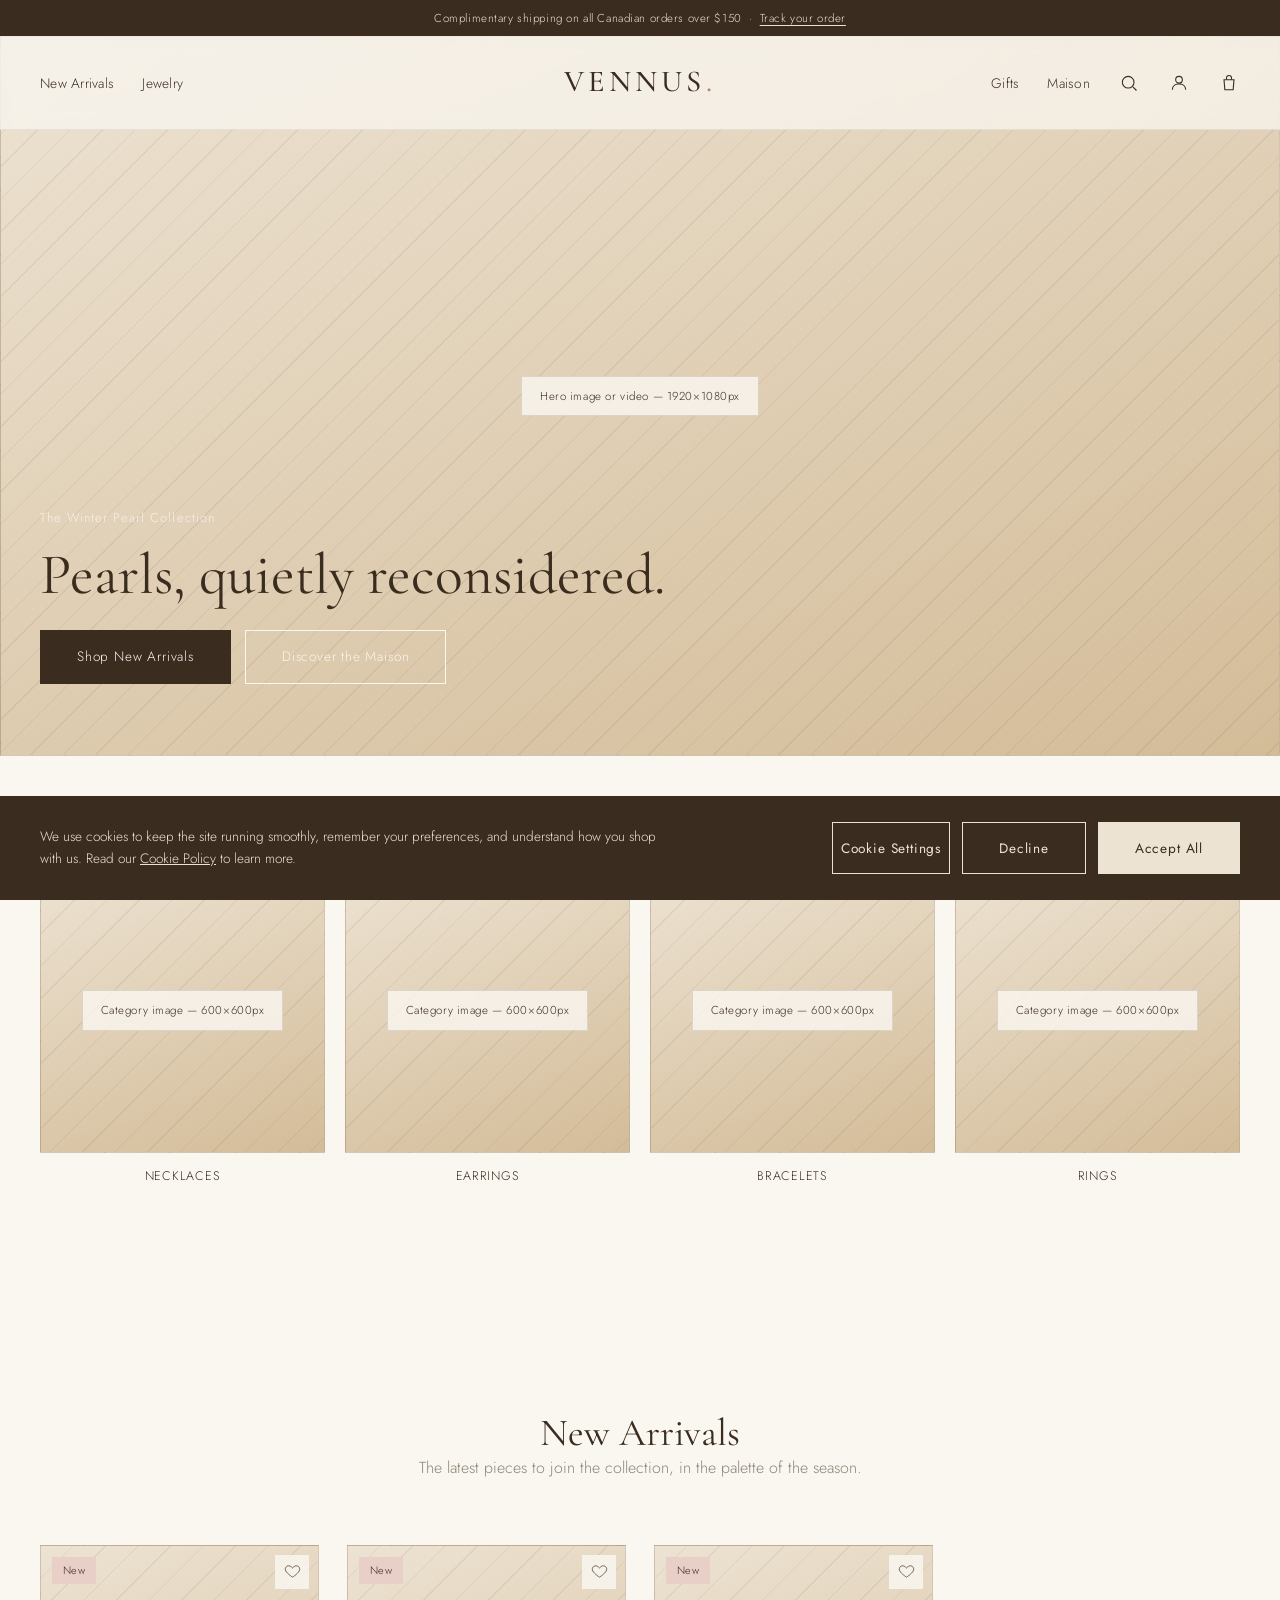
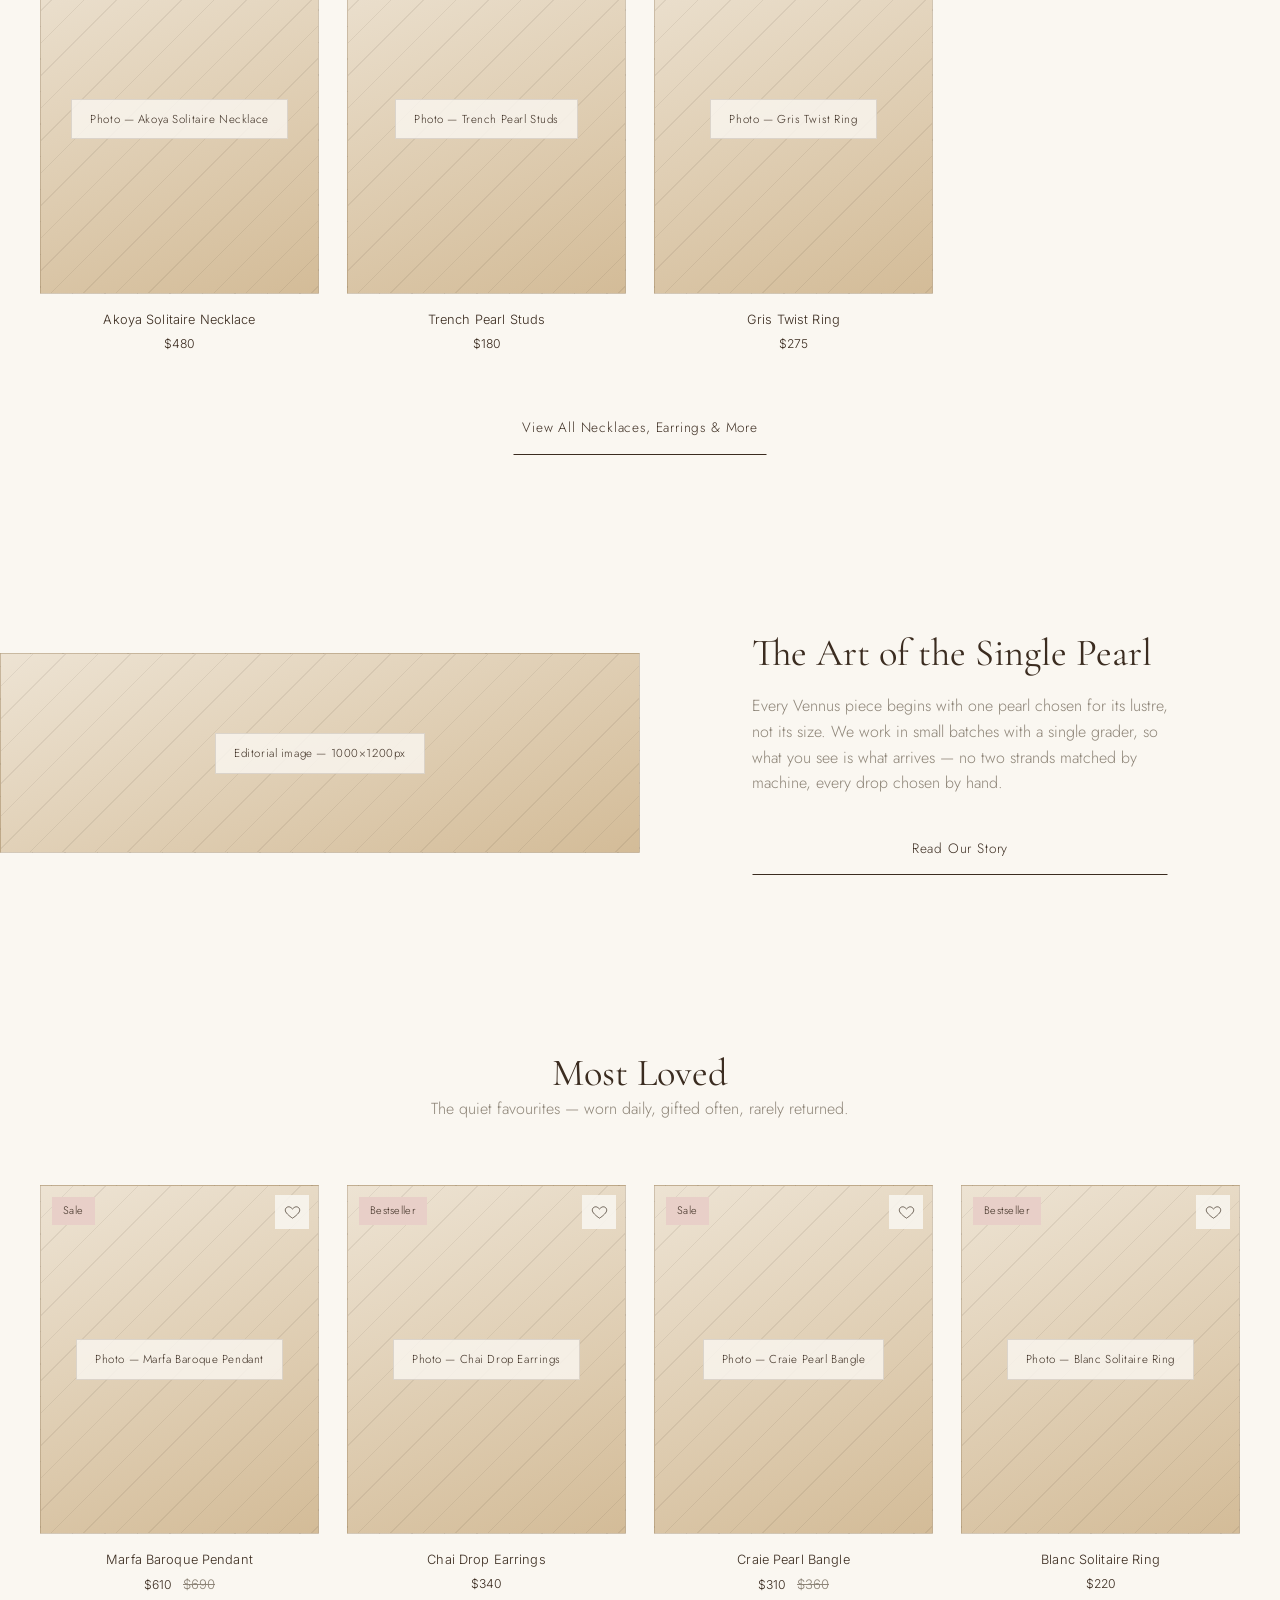
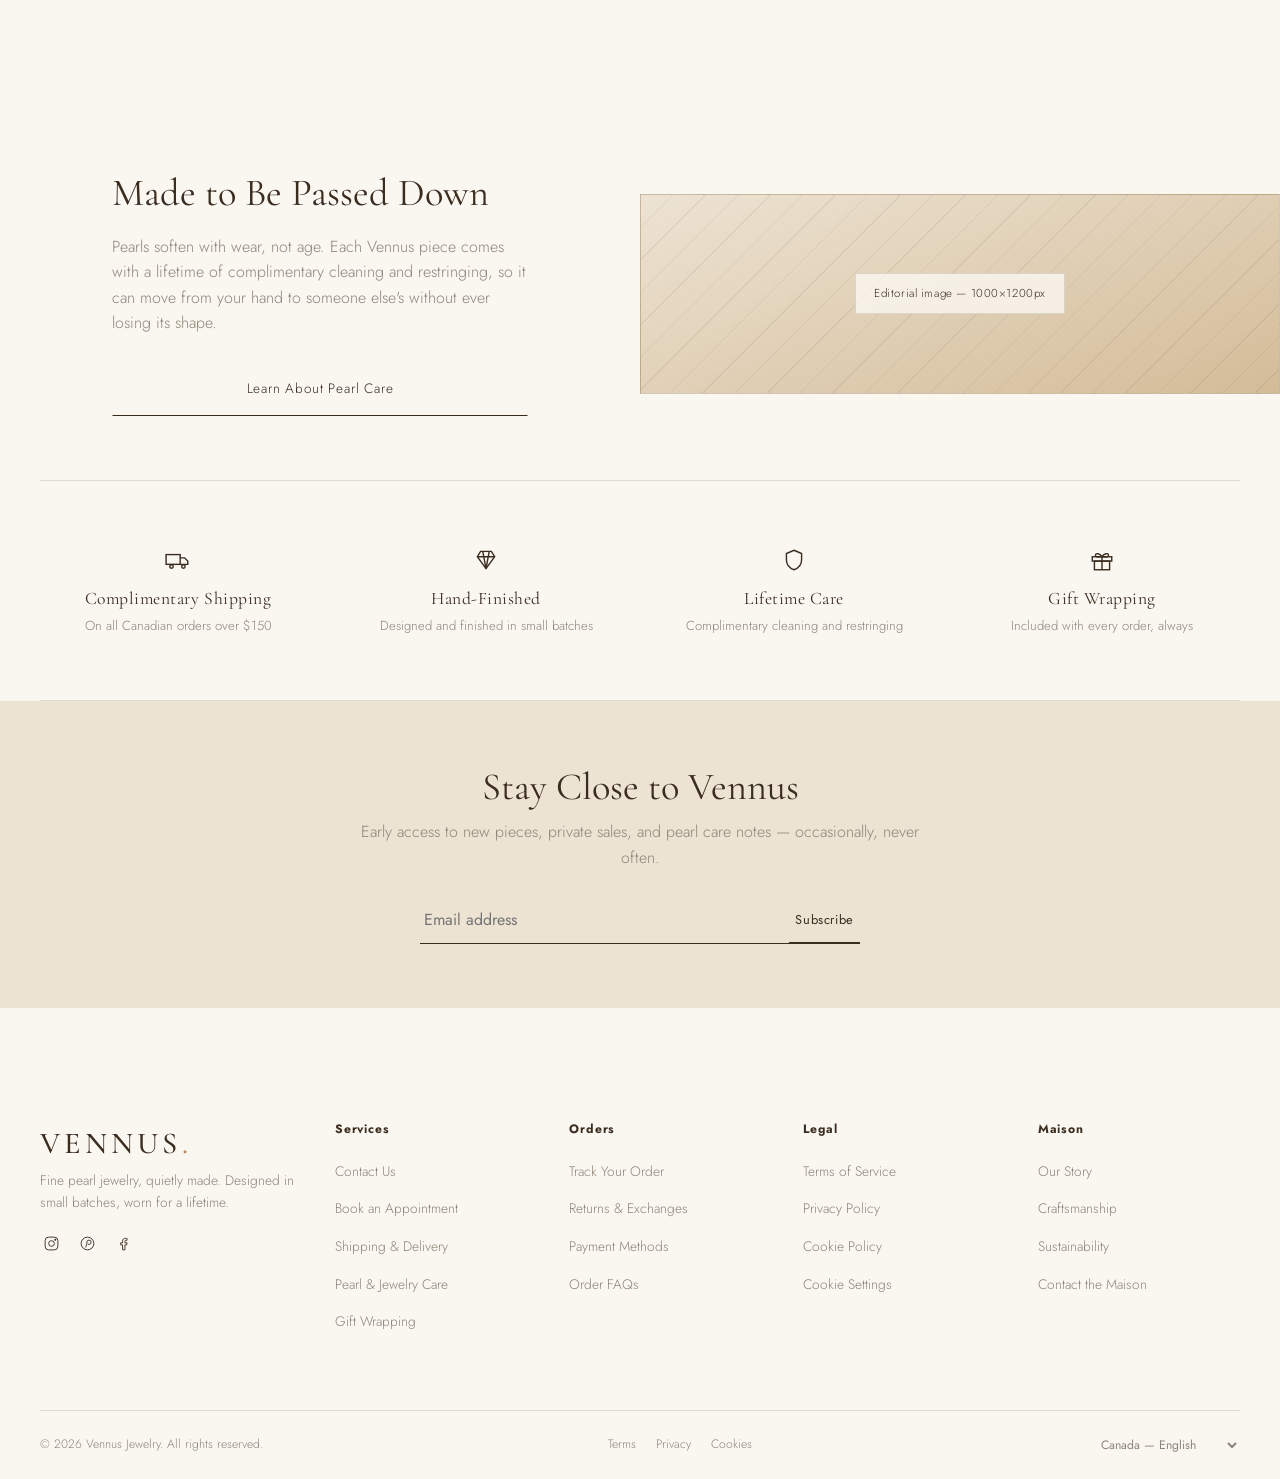
==== commit 67fa3f06: "Switch product font to Inter, shrink card caption size Celine's pasted @font-face is 'Neue Haas Grot" ====
--- a/index.html
+++ b/index.html
@@ -5,7 +5,7 @@
 <meta name="viewport" content="width=device-width, initial-scale=1.0">
 <title>VENNUS Jewelry — Fine Pearl Jewelry</title>
 <meta name="description" content="VENNUS Jewelry — quietly luxurious pearl necklaces, earrings, bracelets, and rings, designed in small batches.">
-<link rel="stylesheet" href="css/style.css?v=20">
+<link rel="stylesheet" href="css/style.css?v=21">
 </head>
 <body class="hero-page">
 
--- a/css/style.css
+++ b/css/style.css
@@ -21,7 +21,7 @@
    17. Responsive
    ================================================================= */
 
-@import url('https://fonts.googleapis.com/css2?family=Cormorant+Garamond:ital,wght@0,300;0,400;0,500;0,600;1,400&family=Jost:wght@300;400;500&family=Manrope:wght@200..800&display=swap');
+@import url('https://fonts.googleapis.com/css2?family=Cormorant+Garamond:ital,wght@0,300;0,400;0,500;0,600;1,400&family=Jost:wght@300;400;500&family=Inter:wght@300;400;500&display=swap');
 
 /* -----------------------------------------------------------------
    1. DESIGN TOKENS — this is the palette from your Hermès swatch
@@ -50,14 +50,14 @@
   /* Type */
   --font-display: 'Cormorant Garamond', 'Times New Roman', serif;
   --font-body: 'Jost', 'Helvetica Neue', Arial, sans-serif;
-  /* Product name/price/category specifically. Toteme's own text
-     actually uses "Toteme Sans" — a custom typeface privately hosted
-     on their own CDN (toteme.com/cdn/shop/...), not something publicly
-     licensed or available via Google Fonts, so it isn't something to
-     link to or copy here. Manrope at weight 300 (matching their own
-     font-weight) is the closest legitimate, freely-licensed stand-in
-     for that same clean, light geometric-sans look. */
-  --font-product: 'Manrope', 'Helvetica Neue', Arial, sans-serif;
+  /* Product name/price/category specifically. Both Toteme ("Toteme
+     Sans") and Celine ("Neue Haas Grotesk Text", pasted from their
+     own CDN) use fonts that are either exclusive/proprietary or a
+     genuine paid commercial typeface (Neue Haas Grotesk is real and
+     well-known, but licensed — Celine's own hosted copy isn't
+     something to link to). Inter is the closest freely-licensed
+     match to that same clean, neutral Helvetica-family grotesque. */
+  --font-product: 'Inter', 'Helvetica Neue', Arial, sans-serif;
 
   /* Rhythm */
   --container-max: 1400px;
@@ -973,8 +973,8 @@
 /* Name + price sit centered below the photo, plain text — no card,
    no overlay — matching Toteme's own product grid exactly. */
 .product-info { text-align: center; }
-.product-name { font-family: var(--font-product); font-size: 0.9rem; font-weight: 300; letter-spacing: 0.01em; color: var(--umber); margin-bottom: 4px; }
-.product-price { font-family: var(--font-product); font-size: 0.86rem; font-weight: 300; color: var(--umber); }
+.product-name { font-family: var(--font-product); font-size: 0.8rem; font-weight: 300; letter-spacing: 0.01em; color: var(--umber); margin-bottom: 4px; }
+.product-price { font-family: var(--font-product); font-size: 0.76rem; font-weight: 300; color: var(--umber); }
 .was { text-decoration: line-through; color: var(--beton); margin-left: 8px; font-size: 0.82rem; }
 
 /* -----------------------------------------------------------------
